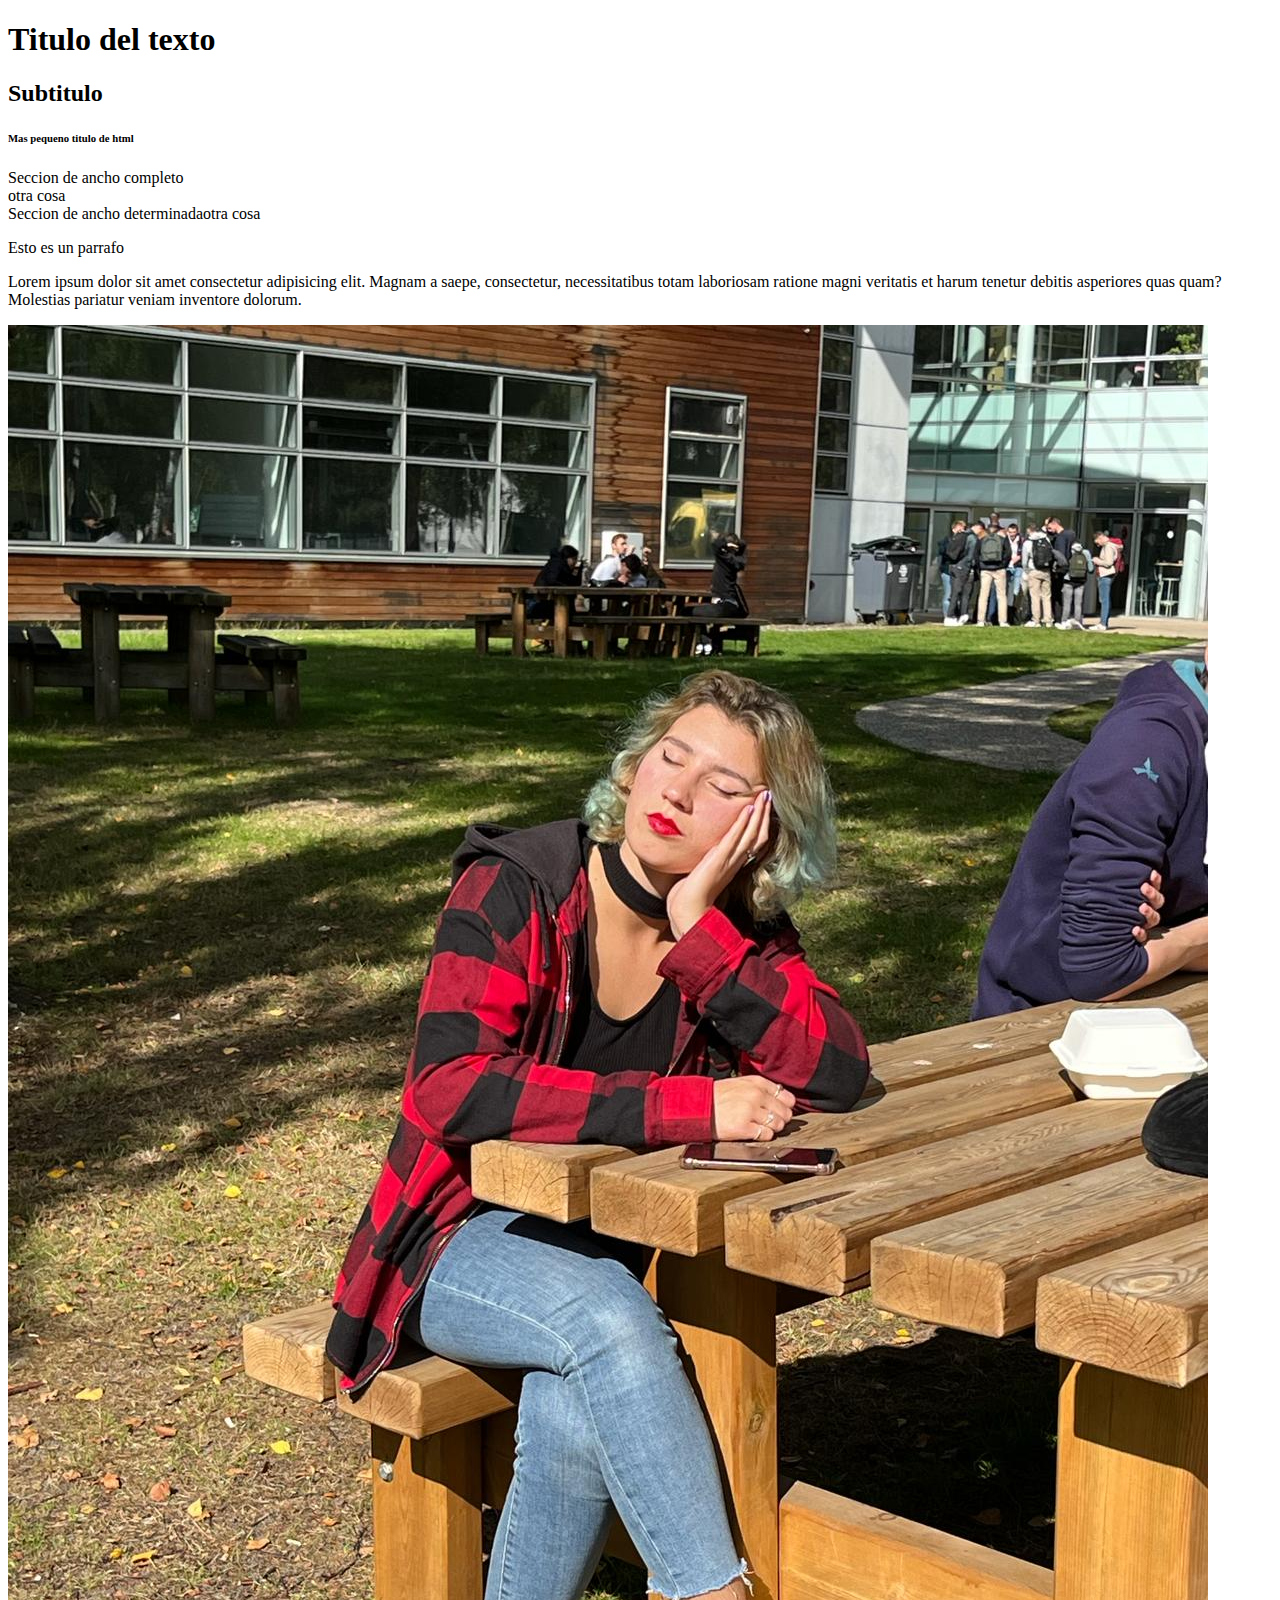
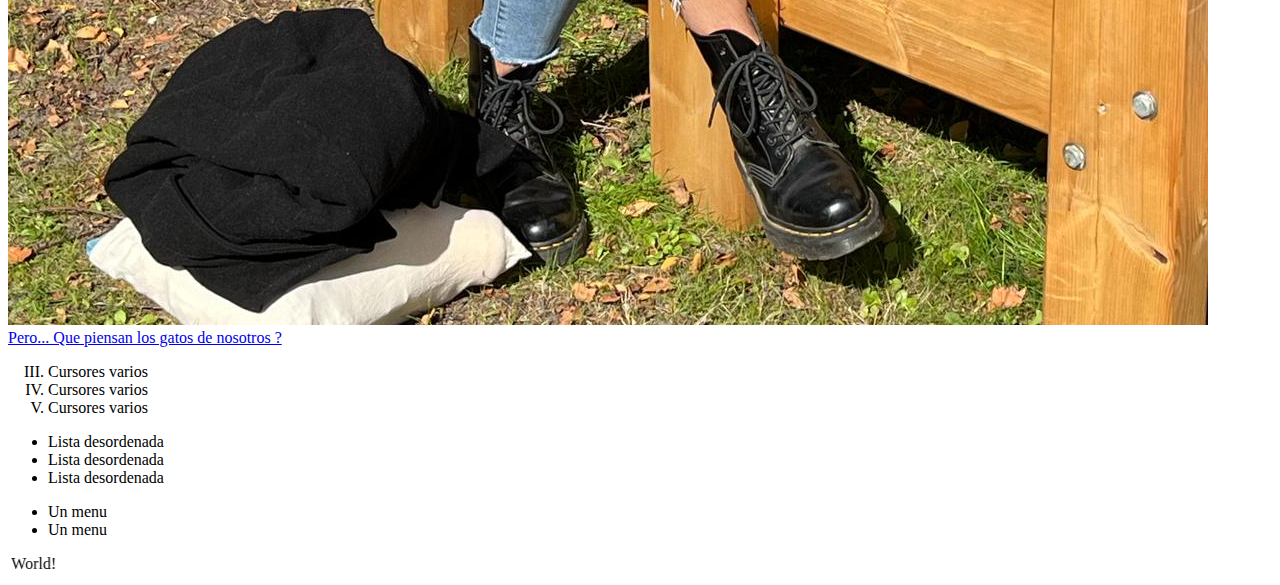
==== index.html @ 221150a9 "Add examples of uses html" ====
<!DOCTYPE html> <!-- Indicador para el navigador que vamos a usar html version 5 -->
<html lang="en"> <!-- Seteo el lenguaje en el que va a estar in web -->
    <head>
        <meta charset="UTF-8">
        <meta name="viewport" content="width=device-width, initial-scale=1.0">
        <title>Document</title>
    </head>
    <body>
         <h1>Titulo del texto</h1>
         <h2>Subtitulo</h2>
         <h6>Mas pequeno titulo de html</h6>
         <div>Seccion de ancho completo</div>otra cosa
         <br>
         <span>Seccion de ancho determinada</span>otra cosa
         <p>Esto es un parrafo</p>
         <!-- place holder -->
         <p>Lorem ipsum dolor sit amet consectetur adipisicing elit. Magnam a saepe, consectetur, necessitatibus totam laboriosam ratione magni veritatis et harum tenetur debitis asperiores quas quam? Molestias pariatur veniam inventore dolorum.</p>
         <img src="./Images/Lu.jpg" alt="Aca va una foto de Lu">
         <br>
         <a href="https://www.nationalgeographic.es/animales/que-piensan-los-gatos-de-nosotros">Pero... Que piensan los gatos de nosotros ?</a>
         <br>
         <ol type="I" start="3">
            <li>Cursores varios</li>
            <li>Cursores varios</li>
            <li>Cursores varios</li>
         </ol>
         <ul>
            <li>Lista desordenada</li>
            <li>Lista desordenada</li>
            <li>Lista desordenada</li>
         </ul>
         <menu>
            <li>Un menu</li>
            <li>Un menu</li>
         </menu>
         <marquee direction="right">Hello World!</marquee>
    </body>
</html>
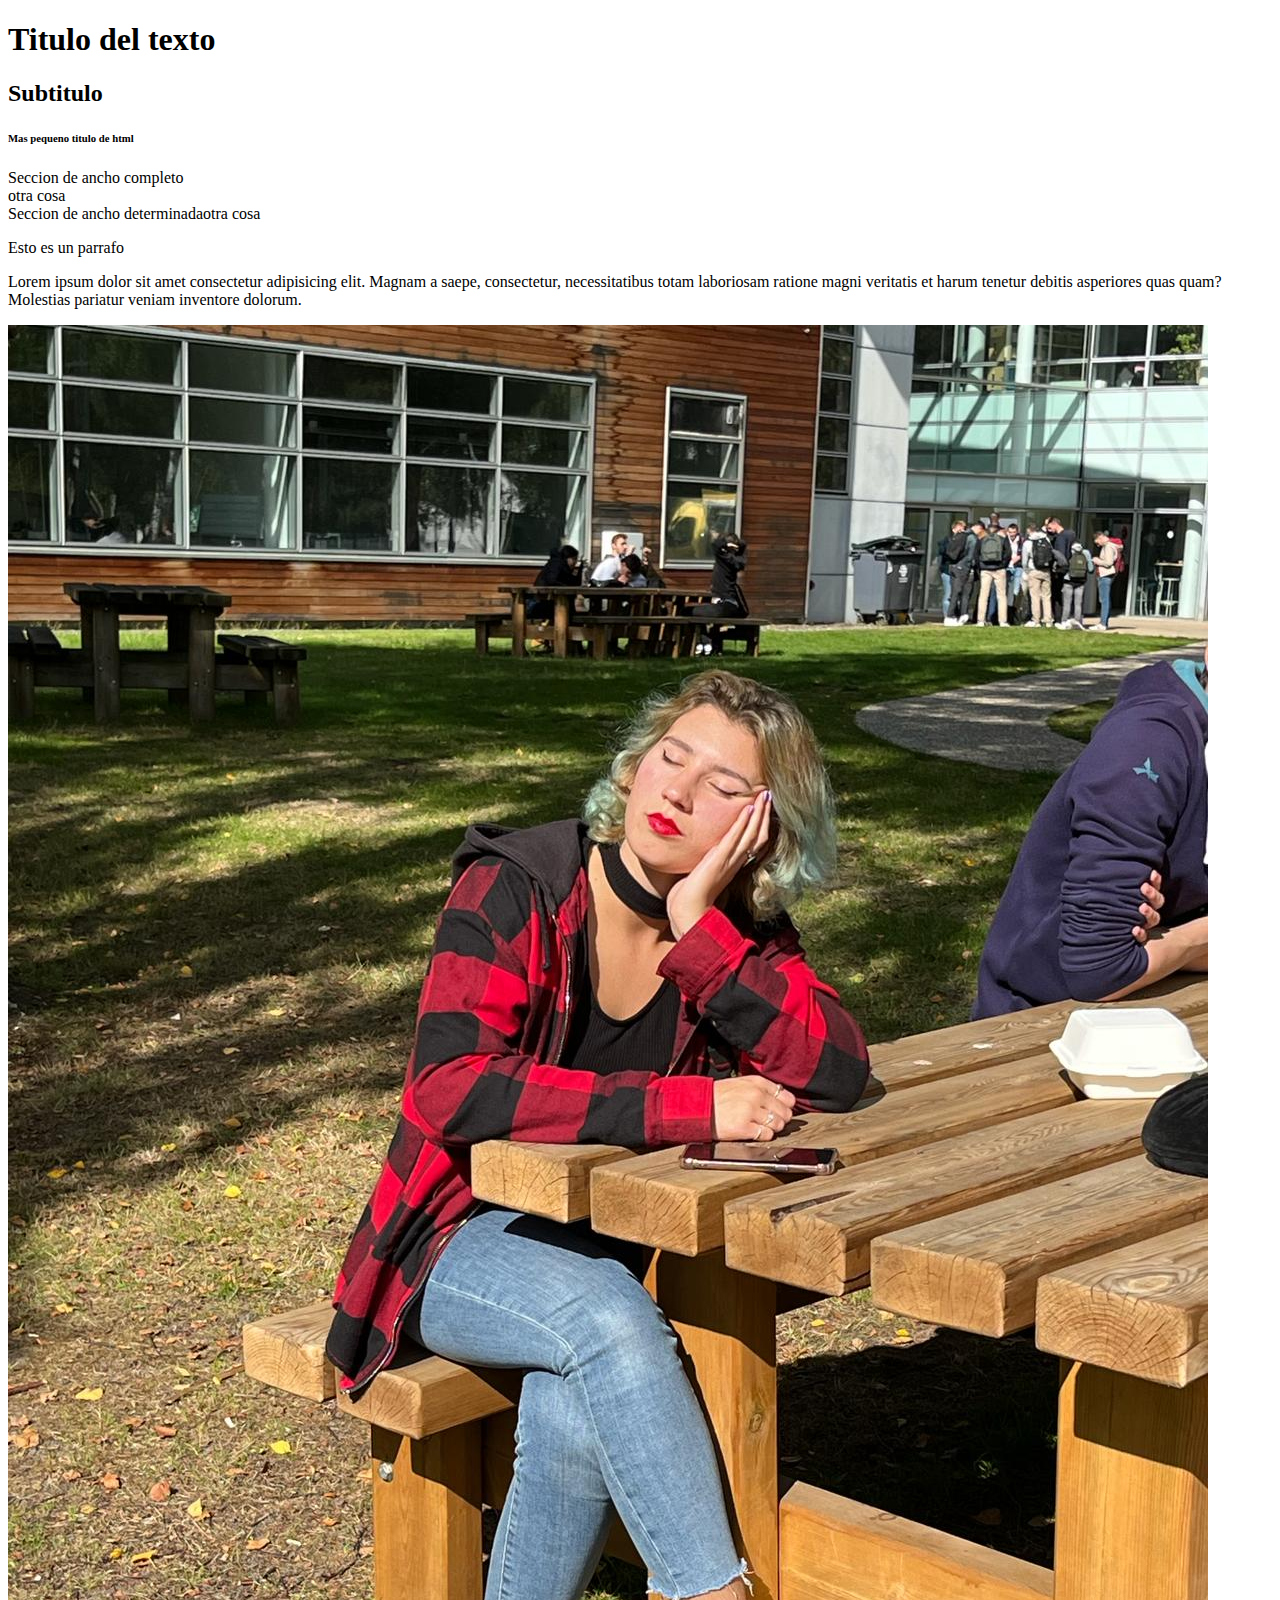
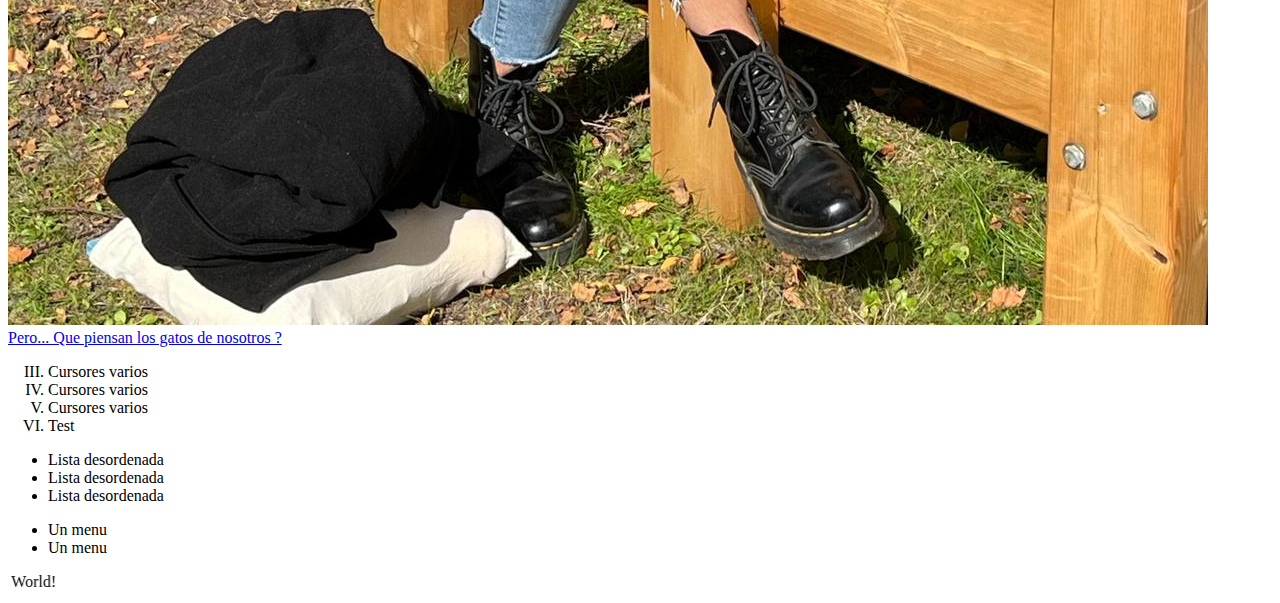
==== commit cf546212: "Test of commit in vscode" ====
--- a/index.html
+++ b/index.html
@@ -23,6 +23,7 @@
             <li>Cursores varios</li>
             <li>Cursores varios</li>
             <li>Cursores varios</li>
+            <li>Test</li>
          </ol>
          <ul>
             <li>Lista desordenada</li>
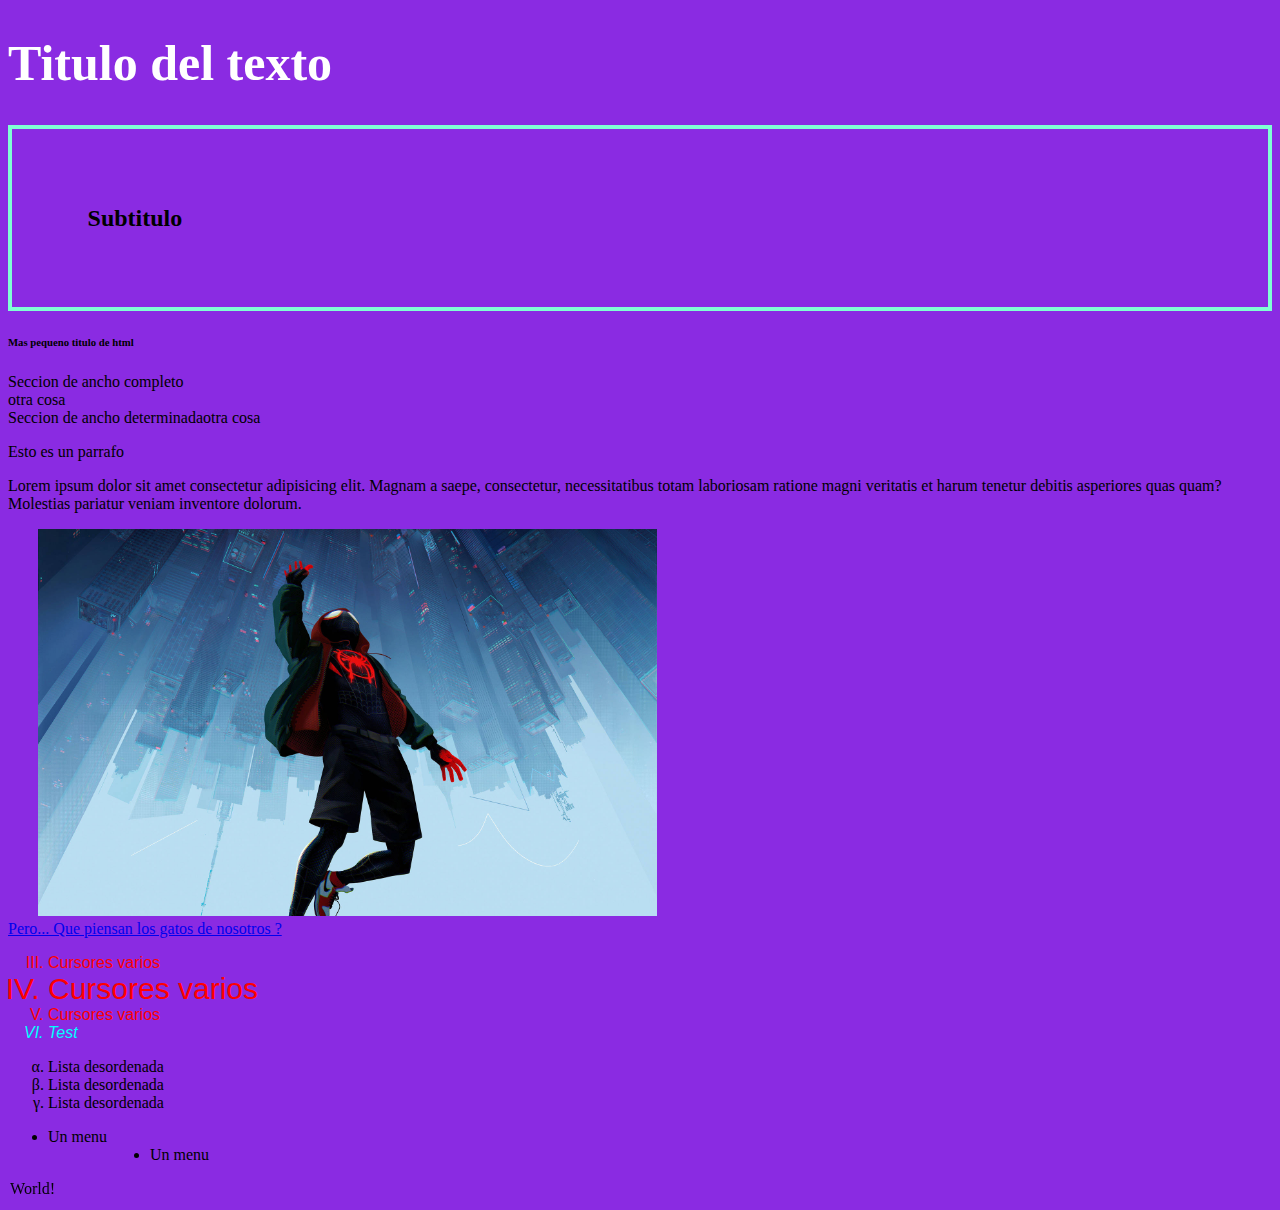
==== commit 87bcb296: ""Css test"" ====
--- a/index.html
+++ b/index.html
@@ -4,6 +4,7 @@
         <meta charset="UTF-8">
         <meta name="viewport" content="width=device-width, initial-scale=1.0">
         <title>Document</title>
+        <link rel="stylesheet" href="style.css">
     </head>
     <body>
          <h1>Titulo del texto</h1>
@@ -15,25 +16,26 @@
          <p>Esto es un parrafo</p>
          <!-- place holder -->
          <p>Lorem ipsum dolor sit amet consectetur adipisicing elit. Magnam a saepe, consectetur, necessitatibus totam laboriosam ratione magni veritatis et harum tenetur debitis asperiores quas quam? Molestias pariatur veniam inventore dolorum.</p>
-         <img src="./Images/Lu.jpg" alt="Aca va una foto de Lu">
+         <img id="spidey" src="./Images/spiderman.jpg" alt="Aca va una foto de Spidey">
          <br>
          <a href="https://www.nationalgeographic.es/animales/que-piensan-los-gatos-de-nosotros">Pero... Que piensan los gatos de nosotros ?</a>
          <br>
          <ol type="I" start="3">
-            <li>Cursores varios</li>
-            <li>Cursores varios</li>
-            <li>Cursores varios</li>
-            <li>Test</li>
+            <li class="liRojo">Cursores varios</li>
+            <li class="liRojo" id=tamanoGrande>Cursores varios</li>
+            <li class="liRojo">Cursores varios</li>
+            <li class="liRojo" id="ultima">Test</li>
          </ol>
          <ul>
-            <li>Lista desordenada</li>
-            <li>Lista desordenada</li>
-            <li>Lista desordenada</li>
+            <li class="greek">Lista desordenada</li>
+            <li class="greek">Lista desordenada</li>
+            <li class="greek">Lista desordenada</li>
          </ul>
          <menu>
             <li>Un menu</li>
-            <li>Un menu</li>
+            <li id="menu">Un menu</li>
          </menu>
+         <br>
          <marquee direction="right">Hello World!</marquee>
     </body>
 </html>--- a/style.css
+++ b/style.css
@@ -0,0 +1,50 @@
+* {
+    /*todo que existe en la pagina */
+}
+
+body {
+    background-color: blueviolet;
+}
+
+h1 {
+    font-size: 50px;
+    color: white;
+}
+
+h2 {
+    padding: 2cm;
+    border: 4px solid aquamarine;
+}
+
+.liRojo {
+    color: #ff0000;
+    font-family:'Lucida Sans', 'Lucida Sans Regular', 'Lucida Grande', 'Lucida Sans Unicode', Geneva, Verdana, sans-serif;
+}
+
+#ultima { /*el id tiene mas peso que la classe, pero en otro case, el ultimo es lo que es aplicado*/
+    color: aqua;
+    font-style: italic;
+}
+
+#tamanoGrande {
+    font-size: 30px; 
+}
+
+.greek {
+    list-style-type: lower-greek;
+}
+
+#spidey {
+    width: 49%;
+    /*width: 49vw;*/
+    position:relative;
+    left: 30px;
+}
+
+#menu {
+    position: absolute;
+    left: 150px;
+}
+
+/* diferencia entre los elementos que son "bloc" et los que son in "line" (ej: section, div, span...) 
+para estar al lado de un otro elementos, los dos deben ser inlines */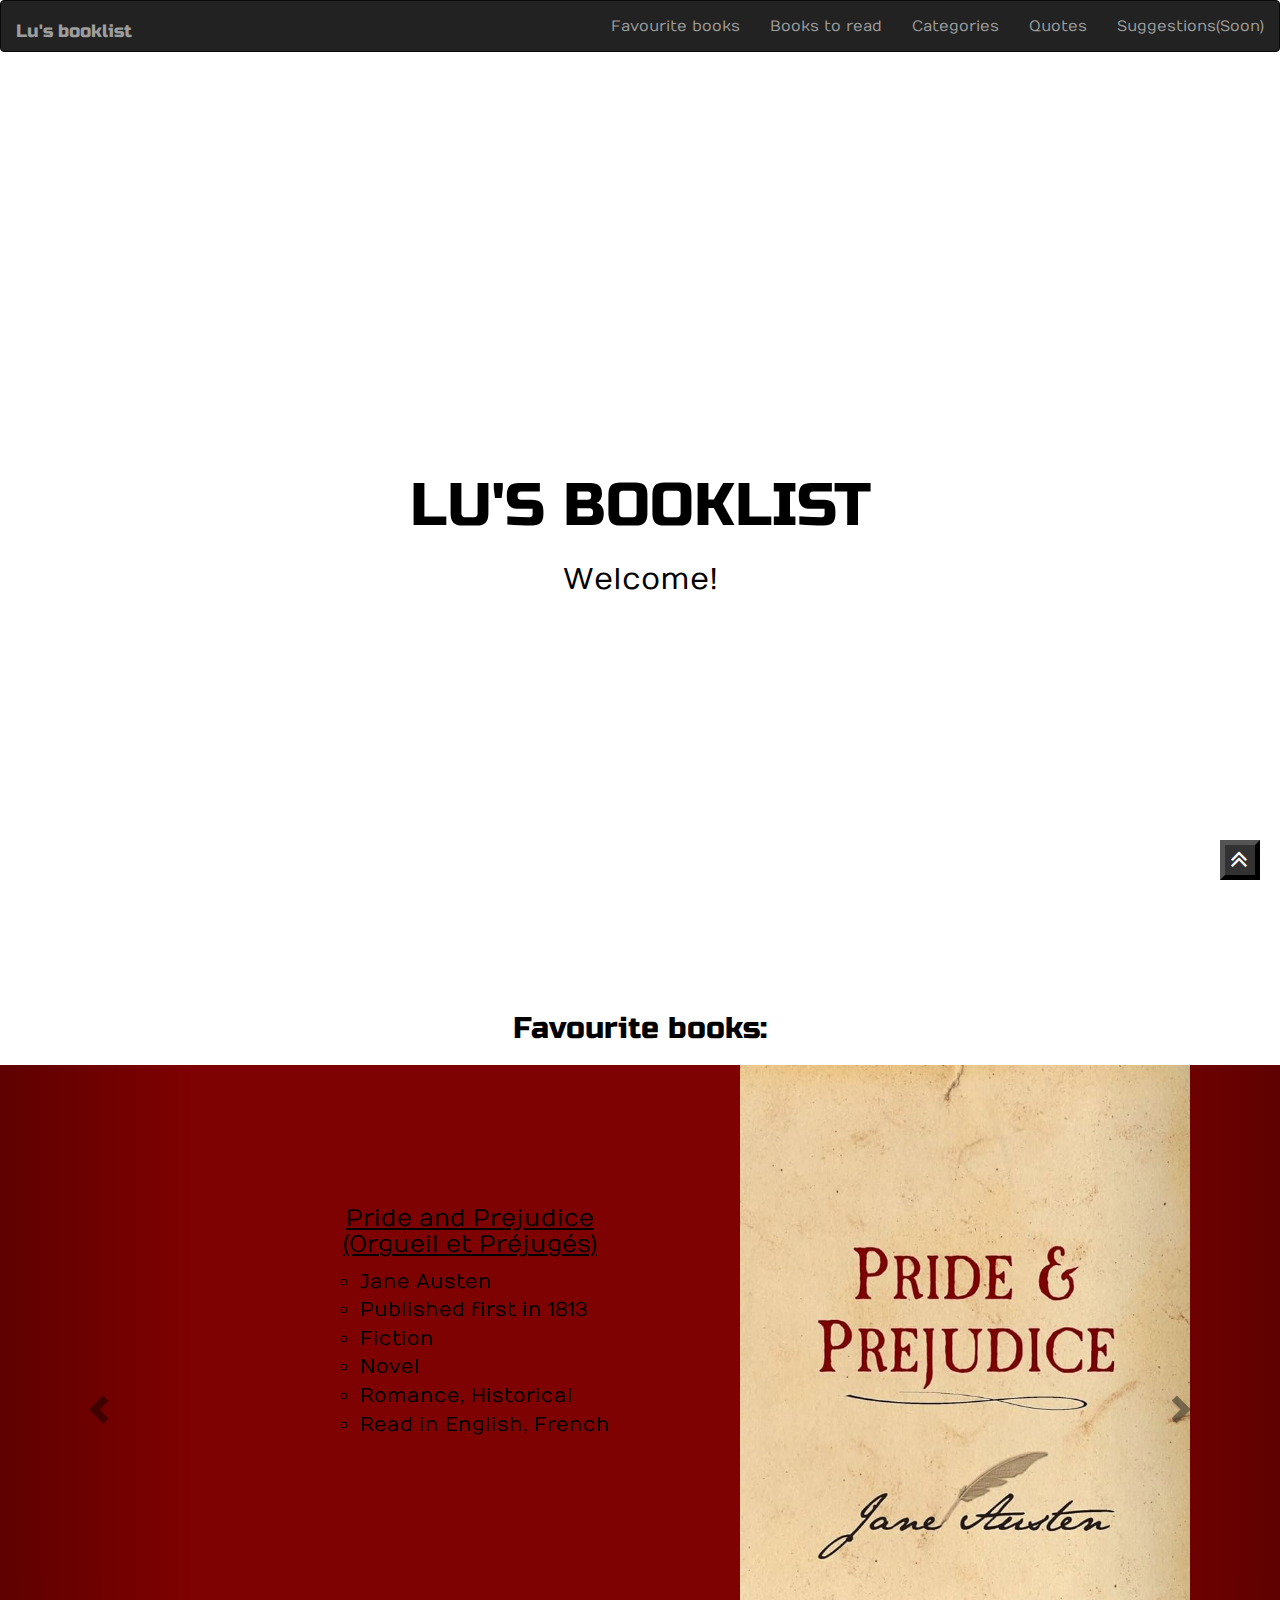
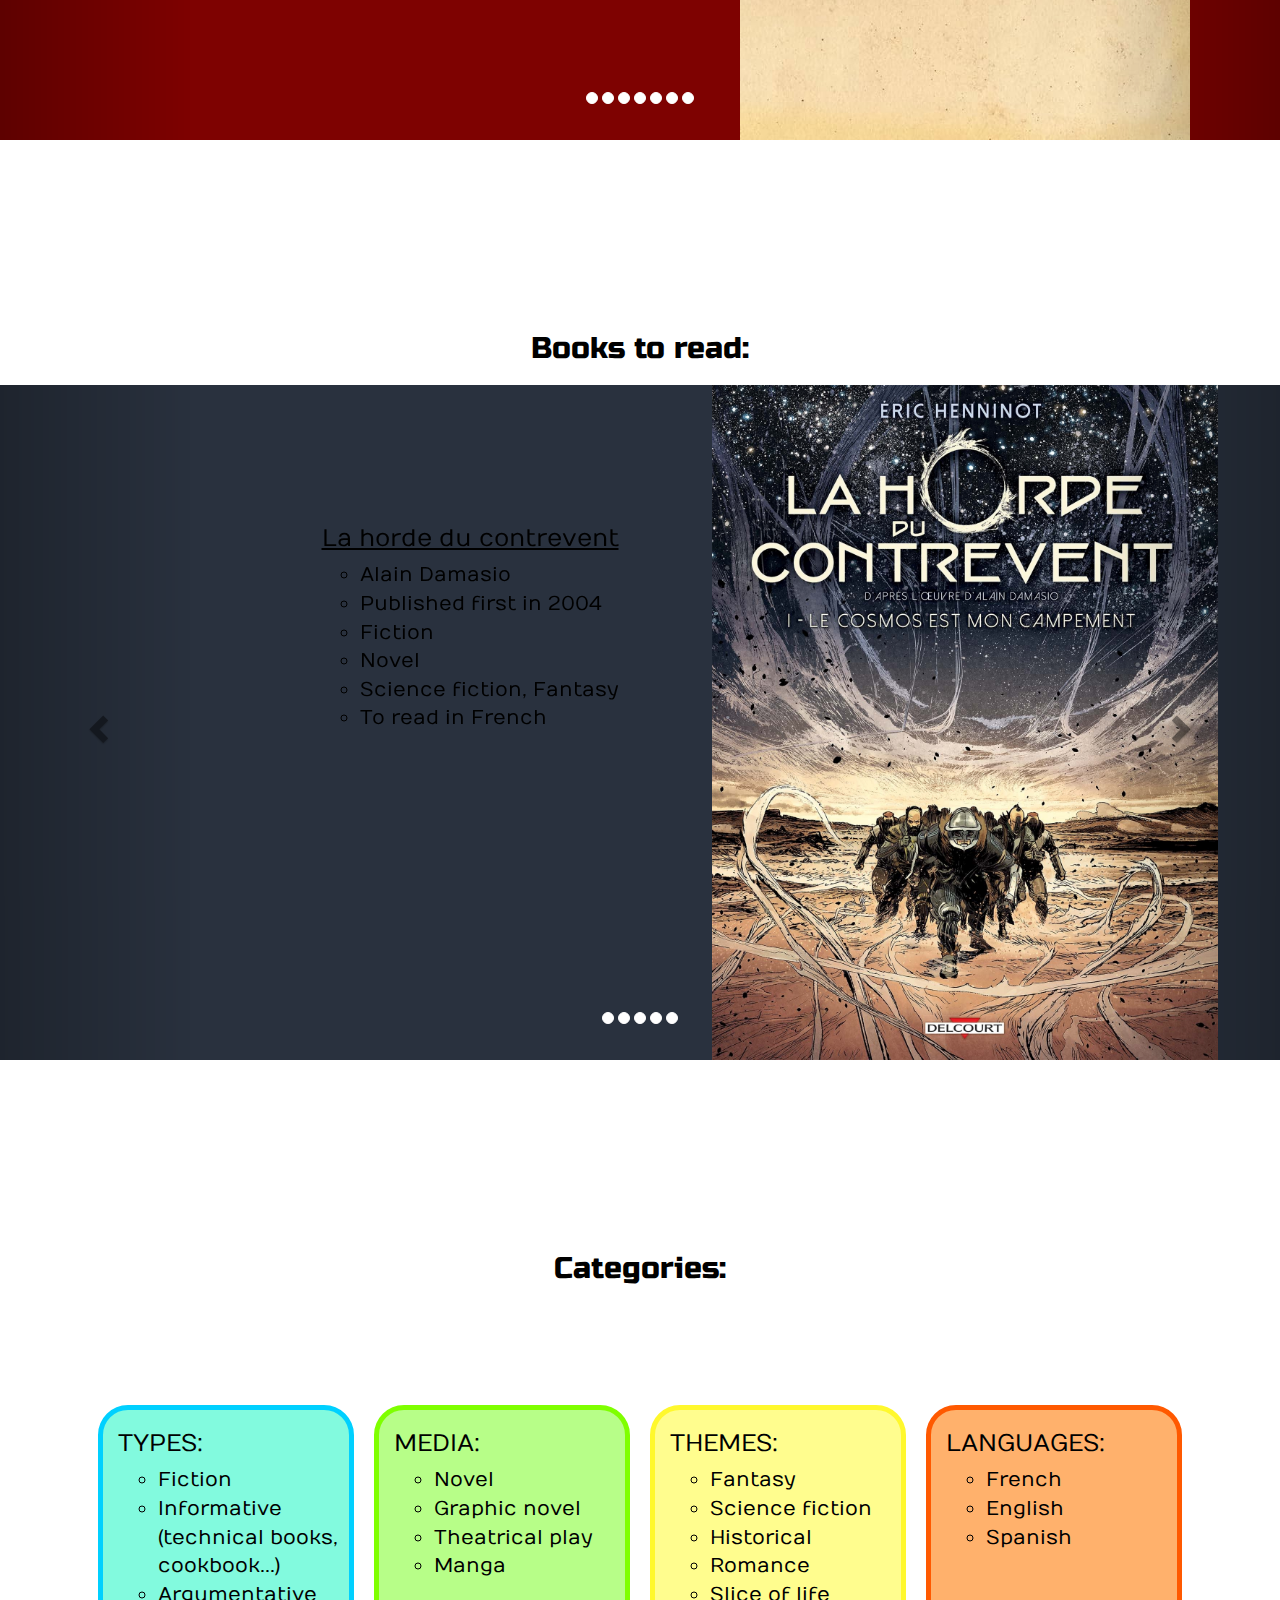
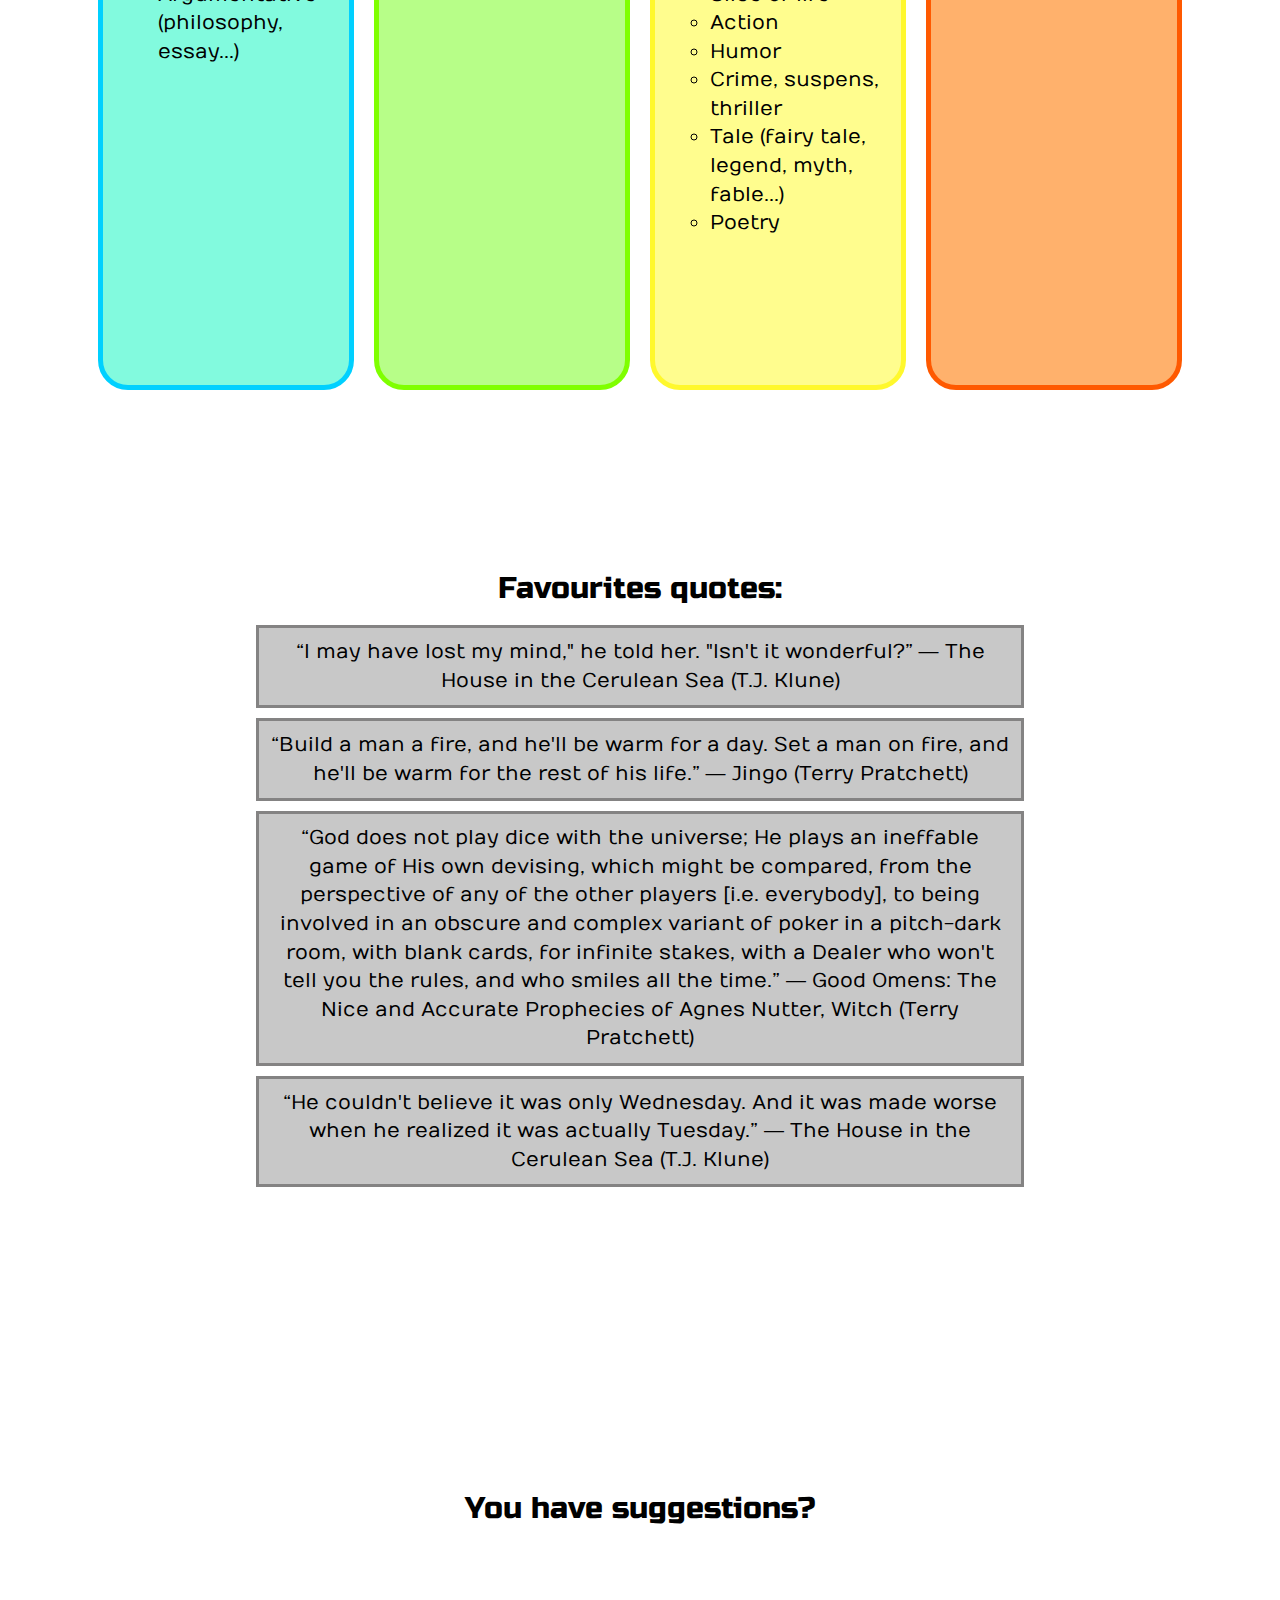
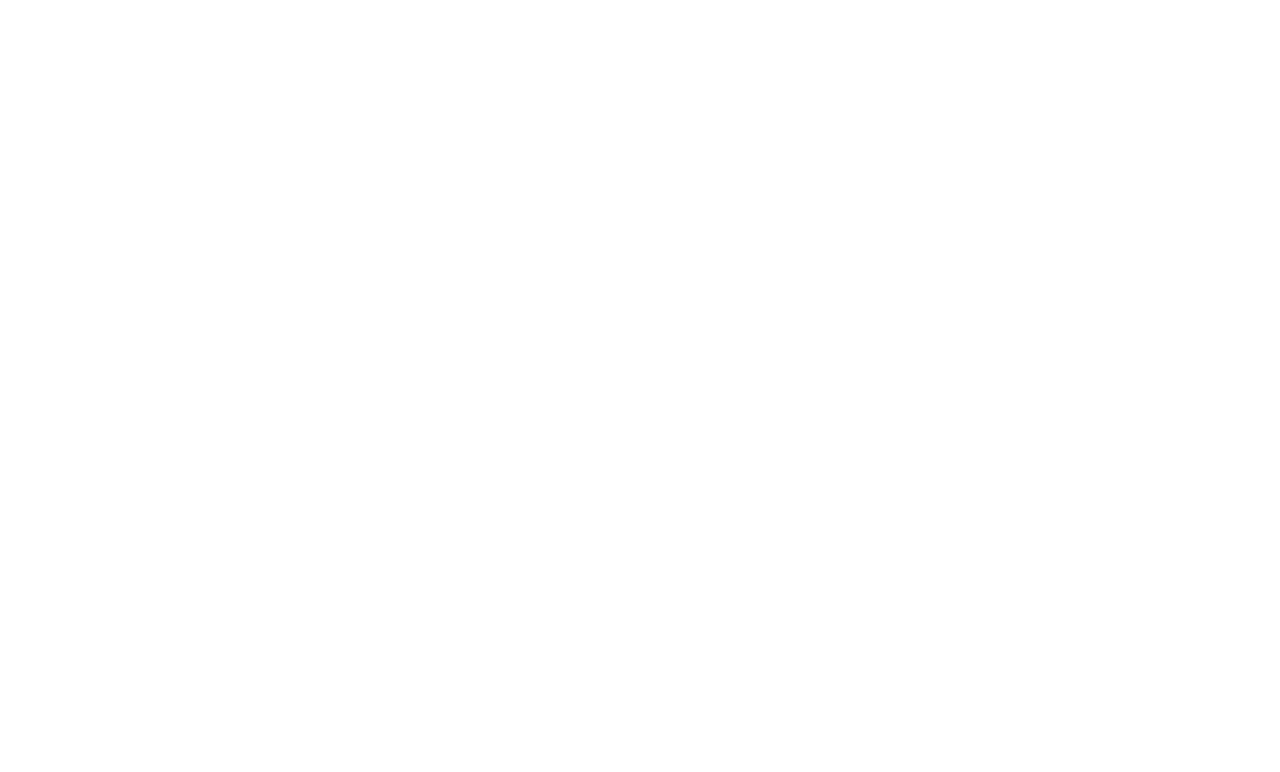
==== commit 8a8c22ba: "mysiteweb" ====
--- a/index.html
+++ b/index.html
@@ -1,24 +1,425 @@
 <!DOCTYPE html> <!-- Indicador para el navigador que vamos a usar html version 5 -->
 <html lang="en"> <!-- Seteo el lenguaje en el que va a estar in web -->
-    <head>
-        <meta charset="UTF-8">
-        <meta name="viewport" content="width=device-width, initial-scale=1.0">
-        <title>Document</title>
-        <link rel="stylesheet" href="style.css">
-    </head>
-    <body>
-         <h1>Titulo del texto</h1>
-         <h2>Subtitulo</h2>
-         <h6>Mas pequeno titulo de html</h6>
+
+<head>
+   <meta charset="UTF-8">
+   <meta name="viewport" content="width=device-width, initial-scale=1.0">
+   <title>Lu's booklist</title>
+   <link rel="stylesheet" href="style.css">
+   <!--Bootstrap-->
+   <link rel="stylesheet" href="https://maxcdn.bootstrapcdn.com/bootstrap/3.4.1/css/bootstrap.min.css">
+   <script src="https://ajax.googleapis.com/ajax/libs/jquery/3.7.1/jquery.min.js"></script>
+   <script src="https://maxcdn.bootstrapcdn.com/bootstrap/3.4.1/js/bootstrap.min.js"></script>
+
+   <link rel="stylesheet" href="https://cdnjs.cloudflare.com/ajax/libs/font-awesome/4.7.0/css/font-awesome.min.css">
+
+   <!--FONTS-->
+   <link rel="preconnect" href="https://fonts.googleapis.com">
+   <link rel="preconnect" href="https://fonts.gstatic.com" crossorigin>
+   <link
+      href="https://fonts.googleapis.com/css2?family=Russo+One&family=Numans&family=Roboto:ital,wght@0,100;0,300;0,400;0,500;0,700;0,900;1,100;1,300;1,400;1,500;1,700;1,900&display=swap"
+      rel="stylesheet">
+
+</head>
+
+<body>
+
+   <nav class="navbar navbar-inverse" id="topwebsite">
+      <div class="container-fluid">
+         <div class="navbar-header">
+            <a id="toptitle" class="navbar-brand" href="#topwebsite">Lu's booklist</a>
+         </div>
+         <ul class="nav navbar-nav navbar-right">
+            <li class="navli"><a href="#fav">Favourite books</a></li>
+            <li class="navli"><a href="#toread">Books to read</a></li>
+            <li class="navli"><a href="#categories">Categories</a></li>
+            <li class="navli"><a href="#quotes">Quotes</a></li>
+            <li class="navli"><a href="#suggestions">Suggestions(Soon)</a></li>
+         </ul>
+      </div>
+   </nav>
+
+   <div id="pres" class="divprincipales">
+      <h1 id="bigtitle">LU'S BOOKLIST</h1>
+      <p id="desc">Welcome!</p>
+   </div>
+
+   <div id="container1" class="divprincipales">
+      <h2 id="fav">Favourite books:</h2>
+      <div id="slider1" class="carousel slide" data-ride="carousel">
+         <!--INDICATORS-->
+         <ol class="carousel-indicators">
+            <li data-target="#slider1" data-slide-to="0" class="active"></li>
+            <li data-target="#slider1" data-slide-to="1" class="active"></li>
+            <li data-target="#slider1" data-slide-to="2" class="active"></li>
+            <li data-target="#slider1" data-slide-to="3" class="active"></li>
+            <li data-target="#slider1" data-slide-to="4" class="active"></li>
+            <li data-target="#slider1" data-slide-to="5" class="active"></li>
+            <li data-target="#slider1" data-slide-to="6" class="active"></li>
+         </ol>
+         <div class="carousel-inner">
+            <div class="item active">
+               <div class="row">
+                  <div class="col-sm-4">
+                     <div>
+                        <h3 class="titles">Pride and Prejudice <br> (Orgueil et Préjugés)</h3>
+                        <ul>
+                           <li>Jane Austen</li>
+                           <li>Published first in 1813</li>
+                           <li>Fiction</li>
+                           <li>Novel</li>
+                           <li>Romance, Historical</li>
+                           <li>Read in English, French</li>
+                        </ul>
+                     </div>
+                  </div>
+                  <div class="col-sm-8">
+                     <img class="cover" src="Images/pride.jpg">
+                  </div>
+               </div>
+            </div>
+            <div class="item">
+               <div class="row">
+                  <div class="col-sm-4">
+                     <div>
+                        <h3 class="titles">Lou!</h3>
+                        <ul>
+                           <li>Julien Neel</li>
+                           <li>Published first in 2004</li>
+                           <li>Fiction</li>
+                           <li>Graphic novel</li>
+                           <li>Slice of life, Humor</li>
+                           <li>Read in French</li>
+                        </ul>
+                     </div>
+                  </div>
+                  <div class="col-sm-8">
+                     <img class="cover" src="Images/lou.jpg">
+                  </div>
+               </div>
+            </div>
+            <div class="item">
+               <div class="row">
+                  <div class="col-sm-4">
+                     <div>
+                        <h3 class="titles">Du thé pour les fantômes</h3>
+                        <ul>
+                           <li>Chris Vuklisevic</li>
+                           <li>Published first in 2023</li>
+                           <li>Fiction</li>
+                           <li>Novel</li>
+                           <li>Fantasy</li>
+                           <li>Read in French</li>
+                        </ul>
+                     </div>
+                  </div>
+                  <div class="col-sm-8">
+                     <img class="cover" src="Images/the.jpg">
+                  </div>
+               </div>
+            </div>
+            <div class="item">
+               <div class="row">
+                  <div class="col-sm-4">
+                     <div>
+                        <h3 class="titles">Malgré tout</h3>
+                        <ul>
+                           <li>Jordi Lafebre</li>
+                           <li>Published first in 2020</li>
+                           <li>Fiction</li>
+                           <li>Graphic novel</li>
+                           <li>Slice of life, Poetry</li>
+                           <li>Read in French</li>
+                        </ul>
+                     </div>
+                  </div>
+                  <div class="col-sm-8">
+                     <img class="cover" src="Images/malgre.jpg">
+                  </div>
+               </div>
+            </div>
+            <div class="item">
+               <div class="row">
+                  <div class="col-sm-4">
+                     <div>
+                        <h3 class="titles">The house in the cerulean sea</h3>
+                        <ul>
+                           <li>TJ Klune</li>
+                           <li>Published first in 2020</li>
+                           <li>Fiction</li>
+                           <li>Novel</li>
+                           <li>Fantasy</li>
+                           <li>Read in English</li>
+                        </ul>
+                     </div>
+                  </div>
+                  <div class="col-sm-8">
+                     <img class="cover" src="Images/cerulean.jpg">
+                  </div>
+               </div>
+            </div>
+            <div class="item">
+               <div class="row">
+                  <div class="col-sm-4">
+                     <div>
+                        <h3 class="titles">And then there were none <br> (Ten Little Niggers)</h3>
+                        <ul>
+                           <li>Agatha Christie</li>
+                           <li>Published first in 1943</li>
+                           <li>Fiction</li>
+                           <li>Theatrical play</li>
+                           <li>Crime</li>
+                           <li>Read in English</li>
+                        </ul>
+                     </div>
+                  </div>
+                  <div class="col-sm-8">
+                     <img class="cover" src="Images/none.jpg">
+                  </div>
+               </div>
+            </div>
+            <div class="item">
+               <div class="row">
+                  <div class="col-sm-4">
+                     <div>
+                        <h3 class="titles">Akatsuki no Yona <br> (Yona, princesse de l'aube)</h3>
+                        <ul>
+                           <li>Mizuho Kusanagi</li>
+                           <li>Published first in 2009</li>
+                           <li>Fiction</li>
+                           <li>Manga</li>
+                           <li>Fantasy, Historical, Romance</li>
+                           <li>Read in French</li>
+                        </ul>
+                     </div>
+                  </div>
+                  <div class="col-sm-8">
+                     <img class="cover" src="Images/yona.jpg">
+                  </div>
+               </div>
+            </div>
+         </div> <!--CAROUSEL INNER ENDS HERE-->
+
+         <!--Controllers right and left-->
+         <a class="left carousel-control" href="#slider1" data-slide="prev">
+            <span class="glyphicon glyphicon-chevron-left"></span>
+            <span class="sr-only">Previous</span>
+         </a>
+         <a class="right carousel-control" href="#slider1" data-slide="next">
+            <span class="glyphicon glyphicon-chevron-right"></span>
+            <span class="sr-only">Next</span>
+         </a>
+
+      </div> <!--CAROUSEL ENDS HERE-->
+   </div> <!--CONTAINER1 ENDS HERE-->
+
+   <div id="container2" class="divprincipales">
+      <h2 id="toread">Books to read:</h2>
+      <div id="slider2" class="carousel slide" data-ride="carousel">
+         <!--INDICATORS-->
+         <ol class="carousel-indicators">
+            <li data-target="#slider2" data-slide-to="0" class="active"></li>
+            <li data-target="#slider2" data-slide-to="1" class="active"></li>
+            <li data-target="#slider2" data-slide-to="2" class="active"></li>
+            <li data-target="#slider2" data-slide-to="3" class="active"></li>
+            <li data-target="#slider2" data-slide-to="4" class="active"></li>
+         </ol>
+         <div class="carousel-inner">
+            <div class="item active">
+               <div class="row">
+                  <div class="col-sm-4">
+                     <div>
+                        <h3 class="titles">La horde du contrevent</h3>
+                        <ul>
+                           <li>Alain Damasio</li>
+                           <li>Published first in 2004</li>
+                           <li>Fiction</li>
+                           <li>Novel</li>
+                           <li>Science fiction, Fantasy</li>
+                           <li>To read in French</li>
+                        </ul>
+                     </div>
+                  </div>
+                  <div class="col-sm-8">
+                     <img class="cover" src="Images/horde.jpeg">
+                  </div>
+               </div>
+            </div>
+            <div class="item">
+               <div class="row">
+                  <div class="col-sm-4">
+                     <div>
+                        <h3 class="titles">Dune</h3>
+                        <ul>
+                           <li>Frank Herbert</li>
+                           <li>Published first in 1965</li>
+                           <li>Fiction</li>
+                           <li>Novel</li>
+                           <li>Science fiction</li>
+                           <li>To read in English</li>
+                        </ul>
+                     </div>
+                  </div>
+                  <div class="col-sm-8">
+                     <img class="cover" src="Images/dune.jpg">
+                  </div>
+               </div>
+            </div>
+            <div class="item">
+               <div class="row">
+                  <div class="col-sm-4">
+                     <div>
+                        <h3 class="titles">The priory of the orange tree</h3>
+                        <ul>
+                           <li>Samantha Shannon</li>
+                           <li>Published first in 2019</li>
+                           <li>Fiction</li>
+                           <li>Novel</li>
+                           <li>Fantasy</li>
+                           <li>To read in English</li>
+                        </ul>
+                     </div>
+                  </div>
+                  <div class="col-sm-8">
+                     <img class="cover" src="Images/orange.jpg">
+                  </div>
+               </div>
+            </div>
+            <div class="item">
+               <div class="row">
+                  <div class="col-sm-4">
+                     <div>
+                        <h3 class="titles">El alquimista <br> (O Alquimista)</h3>
+                        <ul>
+                           <li>Paulo Coelho</li>
+                           <li>Published first in 1988</li>
+                           <li>Fiction</li>
+                           <li>Novel</li>
+                           <li>Fantasy, Tale, Poetry</li>
+                           <li>To read in Spanish</li>
+                        </ul>
+                     </div>
+                  </div>
+                  <div class="col-sm-8">
+                     <img class="cover" src="Images/alqui.jpg">
+                  </div>
+               </div>
+            </div>
+            <div class="item">
+               <div class="row">
+                  <div class="col-sm-4">
+                     <div>
+                        <h3 class="titles">El principito <br> (Le Petit Prince)</h3>
+                        <ul>
+                           <li>Antoine de Saint-Exupéry</li>
+                           <li>Published first in 1943</li>
+                           <li>Fiction</li>
+                           <li>Novel</li>
+                           <li>Poetry, Tale</li>
+                           <li>To read in Spanish</li>
+                        </ul>
+                     </div>
+                  </div>
+                  <div class="col-sm-8">
+                     <img class="cover" src="Images/princi.jpg">
+                  </div>
+               </div>
+            </div>
+         </div> <!--CAROUSEL INNER ENDS HERE-->
+
+         <!--Controllers right and left-->
+         <a class="left carousel-control" href="#slider2" data-slide="prev">
+            <span class="glyphicon glyphicon-chevron-left"></span>
+            <span class="sr-only">Previous</span>
+         </a>
+         <a class="right carousel-control" href="#slider2" data-slide="next">
+            <span class="glyphicon glyphicon-chevron-right"></span>
+            <span class="sr-only">Next</span>
+         </a>
+
+      </div> <!--CAROUSEL ENDS HERE-->
+   </div> <!--CONTAINER2 ENDS HERE-->
+
+   <div class="divprincipales" id="categories">
+      <h2 id="cattitle">Categories:</h2>
+      <div id="containerflexboxcat">
+         <div class="cat" id="cat1">
+            <h3>TYPES:</h3>
+            <ul>
+               <li>Fiction</li>
+               <li>Informative (technical books, cookbook...)</li>
+               <li>Argumentative (philosophy, essay...)</li>
+            </ul>
+         </div>
+         <div class="cat" id="cat2">
+            <h3>MEDIA:</h3>
+            <ul>
+               <li>Novel</li>
+               <li>Graphic novel</li>
+               <li>Theatrical play</li>
+               <li>Manga</li>
+            </ul>
+         </div>
+         <div class="cat" id="cat3">
+            <h3>THEMES:</h3>
+            <ul>
+               <li>Fantasy</li>
+               <li>Science fiction</li>
+               <li>Historical</li>
+               <li>Romance</li>
+               <li>Slice of life</li>
+               <li>Action</li>
+               <li>Humor</li>
+               <li>Crime, suspens, thriller</li>
+               <li>Tale (fairy tale, legend, myth, fable...)</li>
+               <li>Poetry</li>
+            </ul>
+         </div>
+         <div class="cat" id="cat4">
+            <h3>LANGUAGES:</h3>
+            <ul>
+               <li>French</li>
+               <li>English</li>
+               <li>Spanish</li>
+            </ul>
+         </div>
+      </div>
+   </div>
+
+   <div id="quotes" class="divprincipales">
+      <h2 id="quotitle">Favourites quotes:</h2>
+      <div id="containerflexboxquotes">
+         <div id="quo1" class="quo">“I may have lost my mind," he told her. "Isn't it wonderful?” ― The House in the Cerulean Sea (T.J. Klune)</div>
+         <div id="quo2" class="quo">“Build a man a fire, and he'll be warm for a day. Set a man on fire, and he'll be warm for the rest of his life.”
+            ― Jingo (Terry Pratchett)</div>
+         <div id="quo3" class="quo">“God does not play dice with the universe; He plays an ineffable game of His own devising, which might be compared, from the perspective of any of the other players [i.e. everybody], to being involved in an obscure and complex variant of poker in a pitch-dark room, with blank cards, for infinite stakes, with a Dealer who won't tell you the rules, and who smiles all the time.”
+            ― Good Omens: The Nice and Accurate Prophecies of Agnes Nutter, Witch (Terry Pratchett)</div>
+         <div id="quo4" class="quo">“He couldn't believe it was only Wednesday. And it was made worse when he realized it was actually Tuesday.” ― The House in the Cerulean Sea (T.J. Klune)</div>
+      </div>
+   </div>
+
+   <p>
+      <a id="back-to-top" href="#topwebsite">
+         <i id="arrow" class="fa fa-angle-double-up fa-2x"></i>
+      </a>
+   </p>
+
+   <div id="suggestions" class="divprincipales">
+      <h2 id="sugtitle">You have suggestions?</h2>
+   </div>
+
+
+
+
+   <!--
+         <p>EXAMPLES OF THE COURSE TO HELP:</p>
+         <a href="https://www.nationalgeographic.es/animales/que-piensan-los-gatos-de-nosotros">Pero... Que piensan los gatos de nosotros ?</a>
          <div>Seccion de ancho completo</div>otra cosa
          <br>
          <span>Seccion de ancho determinada</span>otra cosa
-         <p>Esto es un parrafo</p>
-         <!-- place holder -->
-         <p>Lorem ipsum dolor sit amet consectetur adipisicing elit. Magnam a saepe, consectetur, necessitatibus totam laboriosam ratione magni veritatis et harum tenetur debitis asperiores quas quam? Molestias pariatur veniam inventore dolorum.</p>
          <img id="spidey" src="./Images/spiderman.jpg" alt="Aca va una foto de Spidey">
          <br>
-         <a href="https://www.nationalgeographic.es/animales/que-piensan-los-gatos-de-nosotros">Pero... Que piensan los gatos de nosotros ?</a>
+         
          <br>
          <ol type="I" start="3">
             <li class="liRojo">Cursores varios</li>
@@ -37,5 +438,8 @@
          </menu>
          <br>
          <marquee direction="right">Hello World!</marquee>
-    </body>
+
+         <div id="anim">Animacion!</div> -->
+</body>
+
 </html>--- a/style.css
+++ b/style.css
@@ -1,17 +1,213 @@
 * {
-    /*todo que existe en la pagina */
-}
-
-body {
-    background-color: blueviolet;
-}
-
-h1 {
+    font-family: "Numans", sans-serif;
+    font-weight: 400;
+    font-style: normal;
+    color: black;
+}
+
+li {
+    text-align: left;
+    list-style-type: circle;
+    font-size: 20px;
+}
+
+.navli {
+    font-size: 15px;
+}
+
+#toptitle, #bigtitle, #fav, #toread, #cattitle, #quotitle, #sugtitle {
+    font-family: "Russo One", sans-serif;
+    font-weight: 400;
+    font-style: normal;
+    padding-bottom: 10px;
+    padding-top: 20px;
+    text-align: center;
+}
+
+#bigtitle {
+    font-size: 60px;
+}
+
+#desc {
+    font-size: 30px;
+}
+
+.divprincipales {
+    height: 100vh;
+    width: 100vw;
+}
+
+#pres {
+    display: flex;
+    justify-content: center;
+    align-items: center;
+    flex-direction: column;
+}
+
+#categories {
+    text-align: center;
+}
+
+#containerflexboxcat {
+    display: flex;
+    align-items: center;
+    justify-content: center;
+    gap: 20px;
+    padding-top: 100px;
+}
+
+#containerflexboxquotes {
+    display: flex;
+    flex-direction: column;
+    align-items: center;
+    justify-content: center;
+    gap: 10px;
+}
+
+.cat {
+    text-align: left;
+    height: 65vh;
+    width: 20vw;
+    border-radius: 30px;
+    padding-left: 15px;
+}
+
+#cat1 {
+    border: 5px solid rgb(0, 208, 255);
+    background-color: #82fade;
+}
+
+#cat2 {
+    border: 5px solid chartreuse;
+    background-color: #b7fe88;
+}
+
+#cat3 {
+    border: 5px solid rgb(255, 248, 45);
+    background-color: #fffd8e;
+}
+
+#cat4 {
+    border: 5px solid rgb(255, 89, 0);
+    background-color: #ffb16c;
+}
+
+#quotes, #container1, #container2 {
+    text-align: center;
+}
+
+.item {
+    padding-left: 25%;
+}
+
+.titles {
+    padding-top: 120px;
+    text-decoration-line: underline;
+}
+
+#container1 .carousel-inner .item:nth-child(1){
+    background-color: #7e0201;
+}
+#container1 .carousel-inner .item:nth-child(2){
+    background-color: #e099a9;
+}
+#container1 .carousel-inner .item:nth-child(3){
+    background-color: #54808d;
+}
+#container1 .carousel-inner .item:nth-child(4){
+    background-color: #6c3356;
+}
+#container1 .carousel-inner .item:nth-child(5){
+    background-color: #fbd8a0;
+}
+#container1 .carousel-inner .item:nth-child(6){
+    background-color: #c2b276;
+}
+#container1 .carousel-inner .item:nth-child(7){
+    background-color: #e69536;
+}
+
+#container2 .carousel-inner .item:nth-child(1){
+    background-color: #29313e;
+}
+#container2 .carousel-inner .item:nth-child(2){
+    background-color: #88d8fb;
+}
+#container2 .carousel-inner .item:nth-child(3){
+    background-color: #f6aa32;
+}
+#container2 .carousel-inner .item:nth-child(4){
+    background-color: #403814;
+}
+#container2 .carousel-inner .item:nth-child(5){
+    background-color: #b95949;
+}
+
+.cover {
+    height: 75vh;
+}
+
+#back-to-top {
+    position: fixed;
+    right: 20px;
+    bottom: 20px;
+    height: 40px;
+    width: 40px;
+    padding-left: 5px;
+    border: 5px outset rgb(0, 0, 0);
+    background-color: #323232;
+}
+
+#arrow {
+    color: white;
+}
+
+.quo {
+    border: 3px solid rgb(132, 131, 131);
+    background-color: #c8c8c8;
+    font-size: 20px;
+    width: 60%;
+    padding: 10px;
+}
+
+@keyframes quoteactive {
+    0%   {background-color: rgb(227, 162, 255); border: 3px solid #6c3356;}
+    50%  {background-color: #c8c8c8; border: 3px solid rgb(132, 131, 131);}
+}
+
+#quo1 {
+    animation-name: quoteactive;
+    animation-duration: 8s;
+    animation-iteration-count: infinite
+}
+
+#quo2 {
+    animation-name: quoteactive;
+    animation-duration: 8s;
+    animation-delay: 2s;
+    animation-iteration-count: infinite
+}
+
+#quo3 {
+    animation-name: quoteactive;
+    animation-duration: 8s;
+    animation-delay: 4s;
+    animation-iteration-count: infinite
+}
+
+#quo4 {
+    animation-name: quoteactive;
+    animation-duration: 8s;
+    animation-delay: 6s;
+    animation-iteration-count: infinite
+}
+
+
+/*EXEMPLES DU COUR
+
+h6 {
     font-size: 50px;
     color: white;
-}
-
-h2 {
     padding: 2cm;
     border: 4px solid aquamarine;
 }
@@ -21,7 +217,7 @@
     font-family:'Lucida Sans', 'Lucida Sans Regular', 'Lucida Grande', 'Lucida Sans Unicode', Geneva, Verdana, sans-serif;
 }
 
-#ultima { /*el id tiene mas peso que la classe, pero en otro case, el ultimo es lo que es aplicado*/
+#ultima { /*el id tiene mas peso que la classe, pero en otro case, el ultimo es lo que es aplicado
     color: aqua;
     font-style: italic;
 }
@@ -36,7 +232,7 @@
 
 #spidey {
     width: 49%;
-    /*width: 49vw;*/
+    /*width: 49vw;
     position:relative;
     left: 30px;
 }
@@ -47,4 +243,27 @@
 }
 
 /* diferencia entre los elementos que son "bloc" et los que son in "line" (ej: section, div, span...) 
-para estar al lado de un otro elementos, los dos deben ser inlines */+para estar al lado de un otro elementos, los dos deben ser inlines */
+
+
+/* CLASSE 5 */
+/* The animation code 
+@keyframes example {
+    0%   {background-color: red;}
+    25%  {background-color: yellow;}
+    50%  {background-color: blue;}
+    100% {background-color: green;}
+  }
+  
+  /* The element to apply the animation to 
+  #anim {
+    width: 100px;
+    height: 100px;
+    background-color: red;
+    animation-name: example;
+    animation-duration: 4s;
+    animation-delay: 2s; /*-2s will work, as if it had already been playing for 2s
+    animation-iteration-count: 3; /*infinite works
+    animation-direction: reverse; /* o normal, alternate, alternate-reverse
+    
+}*/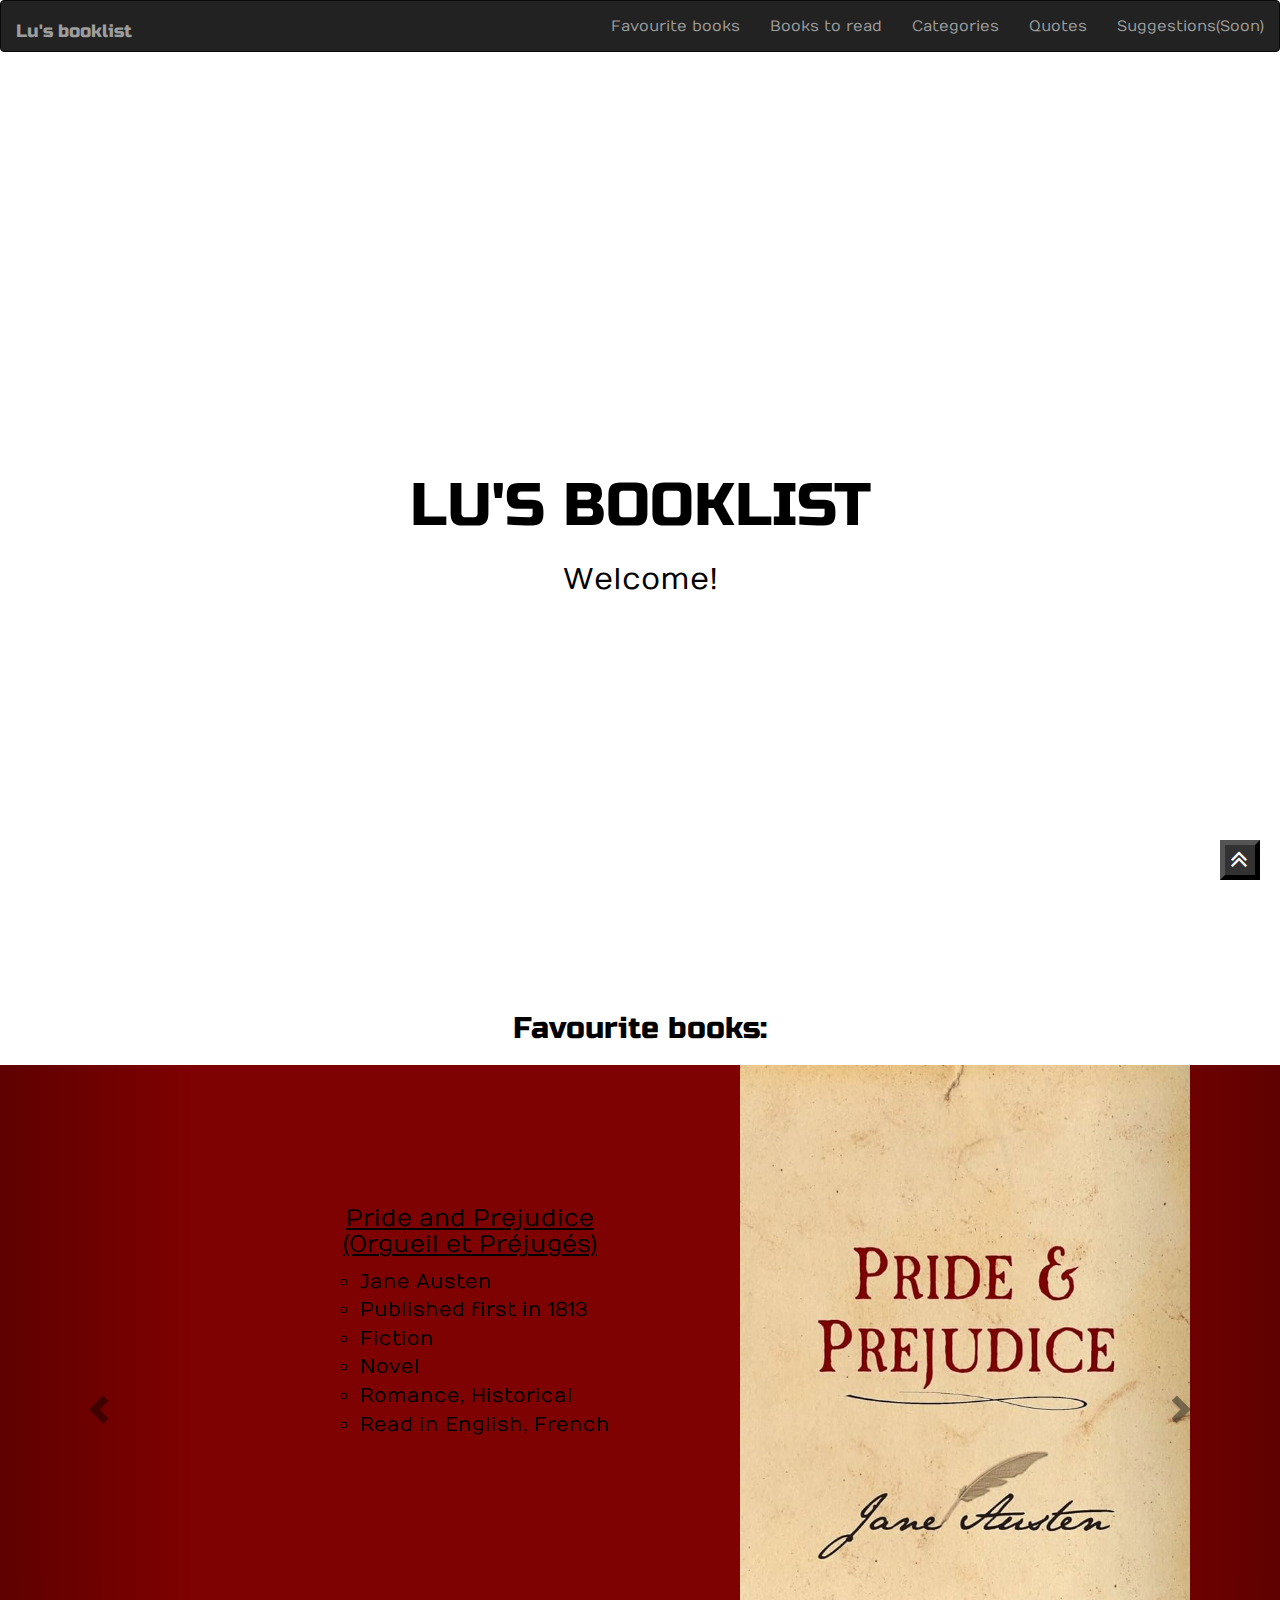
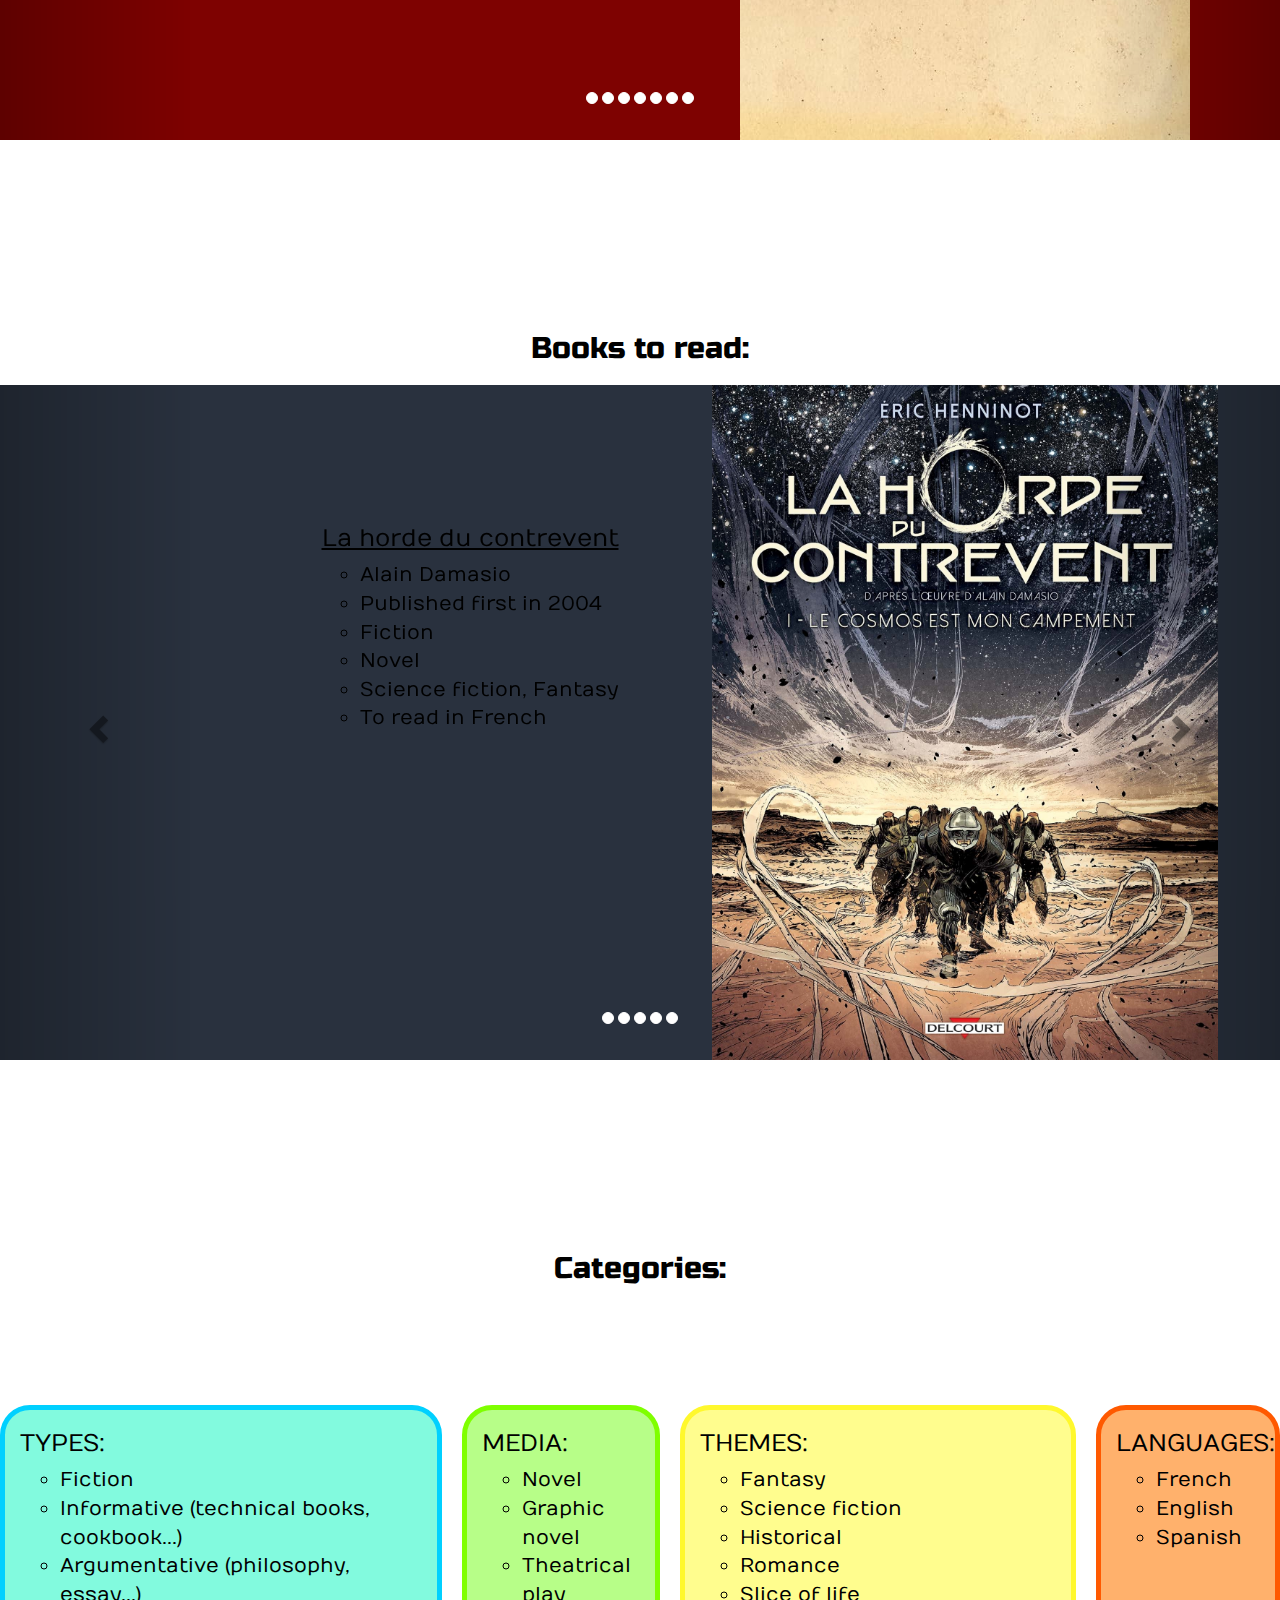
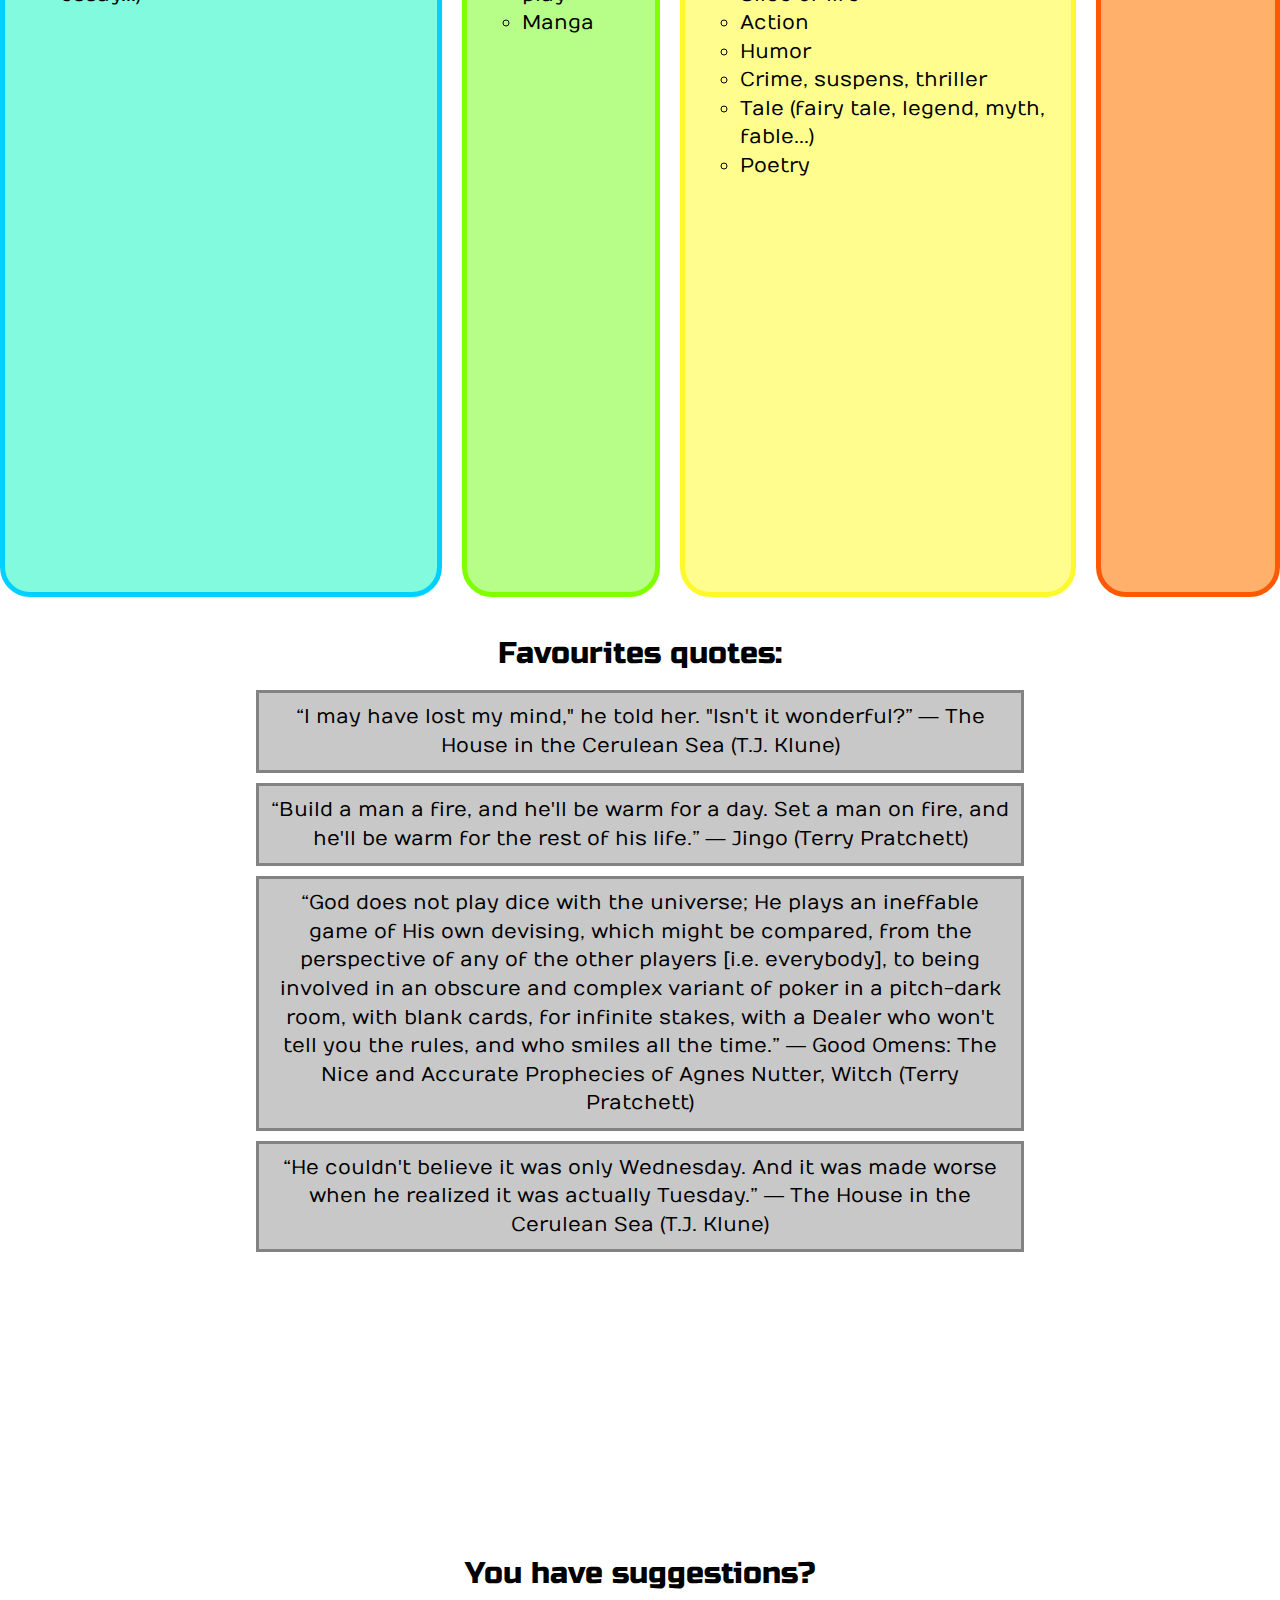
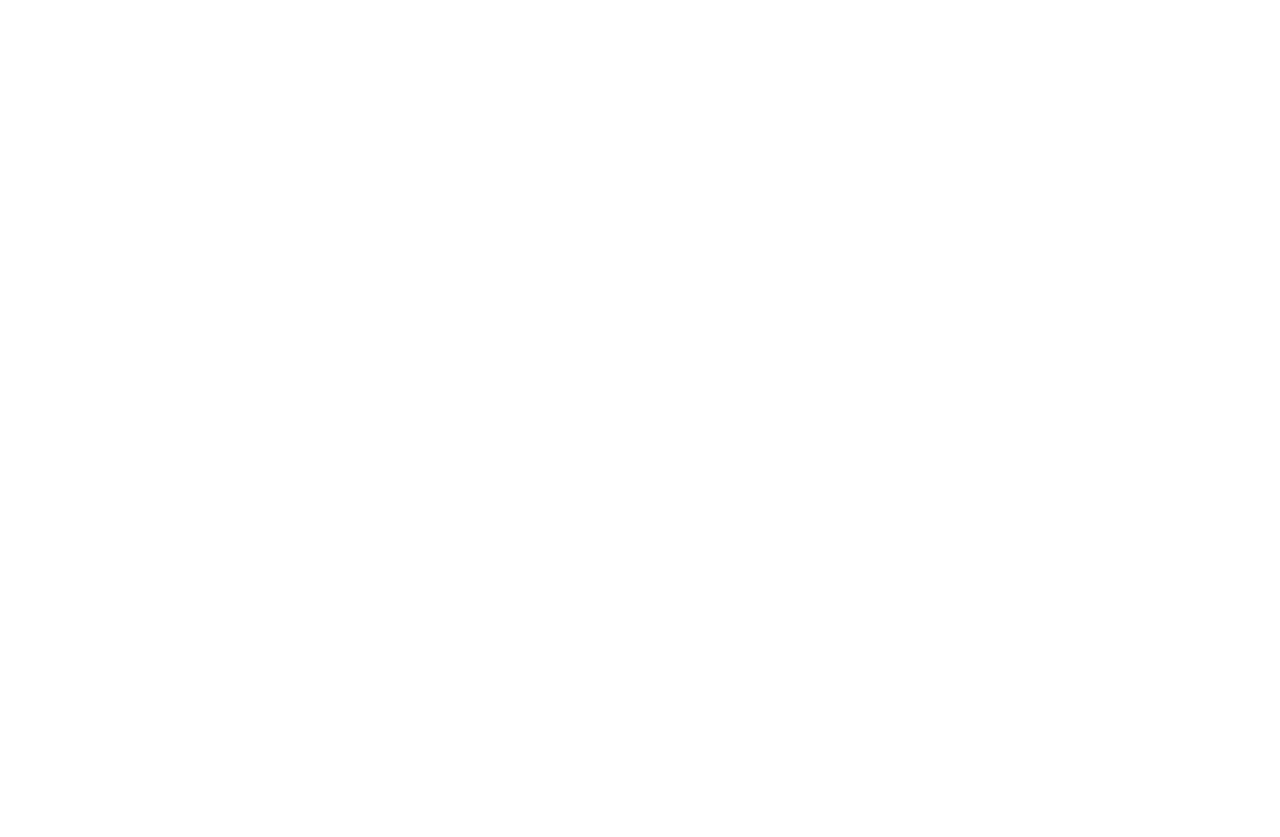
==== commit 06728f69: "correction after indications" ====
--- a/index.html
+++ b/index.html
@@ -411,6 +411,7 @@
 
 
 
+
    <!--
          <p>EXAMPLES OF THE COURSE TO HELP:</p>
          <a href="https://www.nationalgeographic.es/animales/que-piensan-los-gatos-de-nosotros">Pero... Que piensan los gatos de nosotros ?</a>
--- a/style.css
+++ b/style.css
@@ -33,8 +33,9 @@
 }
 
 .divprincipales {
-    height: 100vh;
-    width: 100vw;
+    min-height: 100vh;
+    height: auto;
+    width: auto;
 }
 
 #pres {
@@ -66,8 +67,9 @@
 
 .cat {
     text-align: left;
-    height: 65vh;
-    width: 20vw;
+    min-height: 88vh;
+    height: auto;
+    width: auto;
     border-radius: 30px;
     padding-left: 15px;
 }
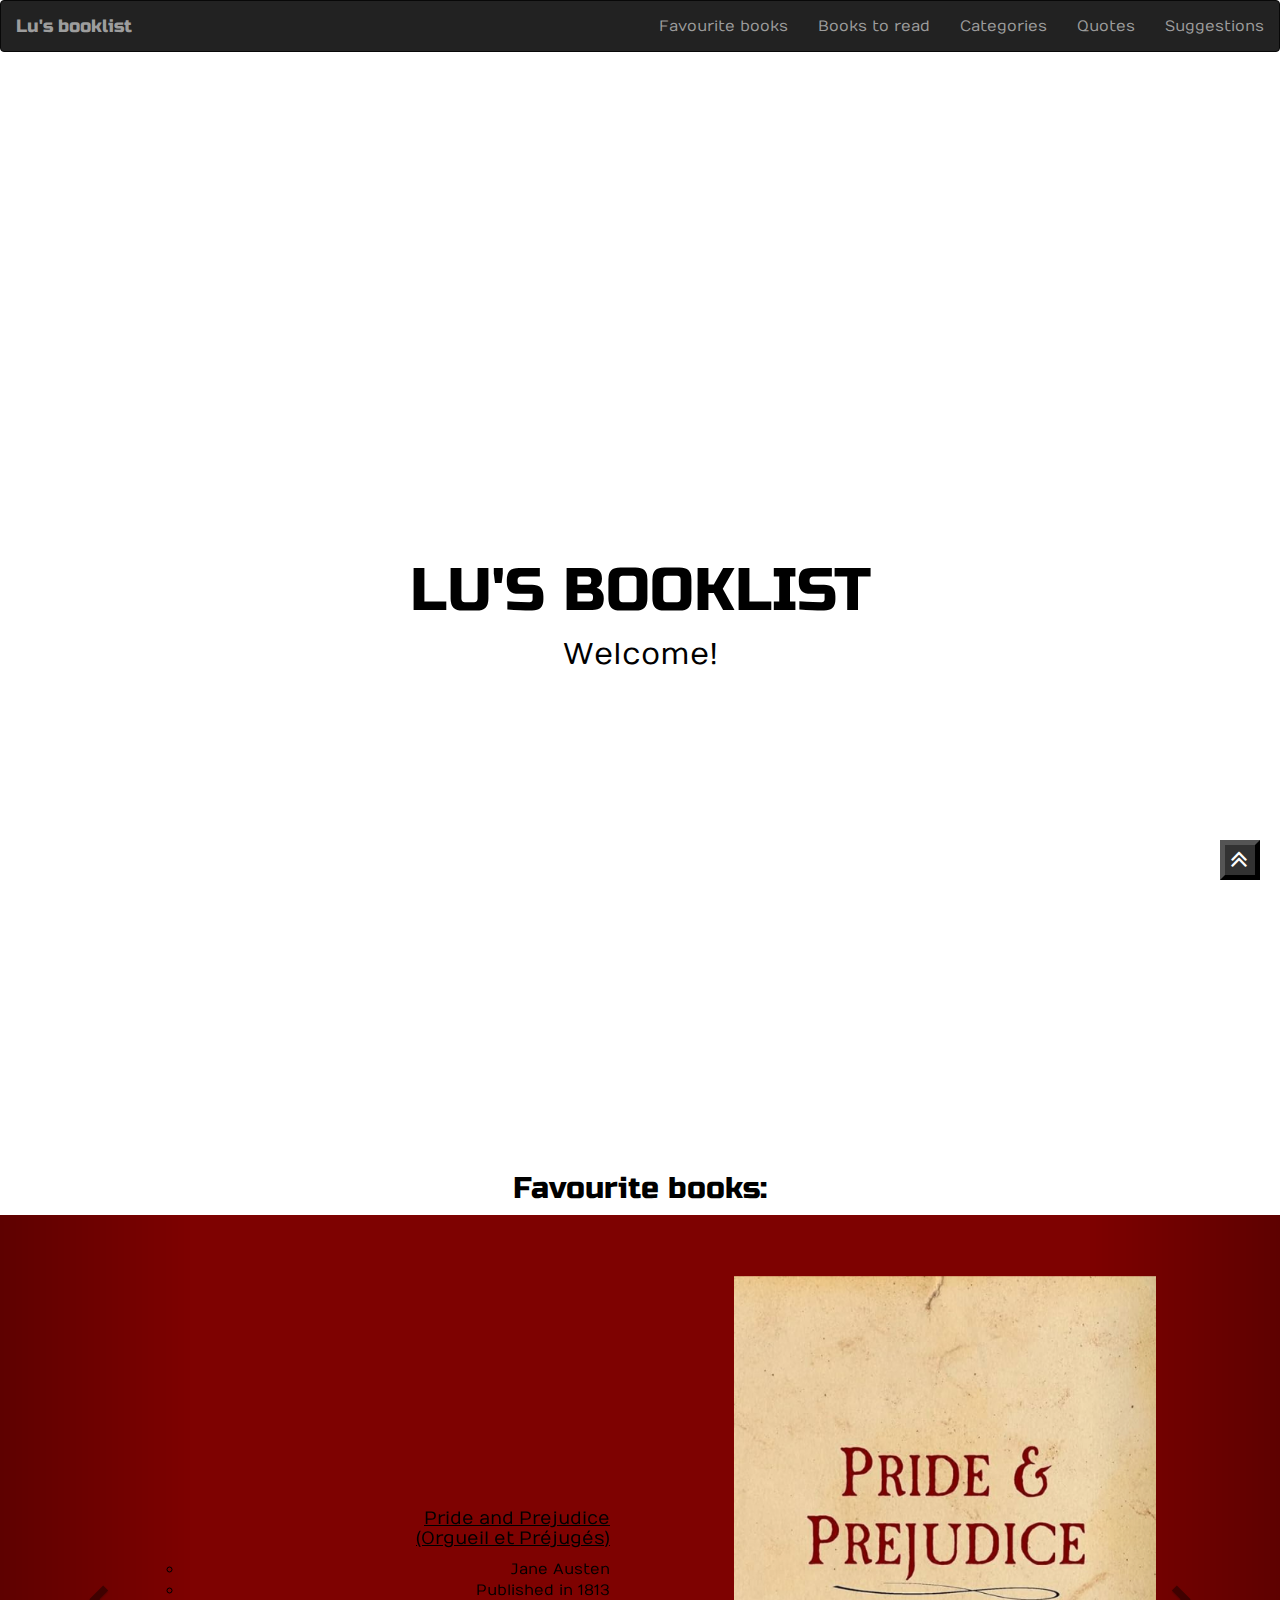
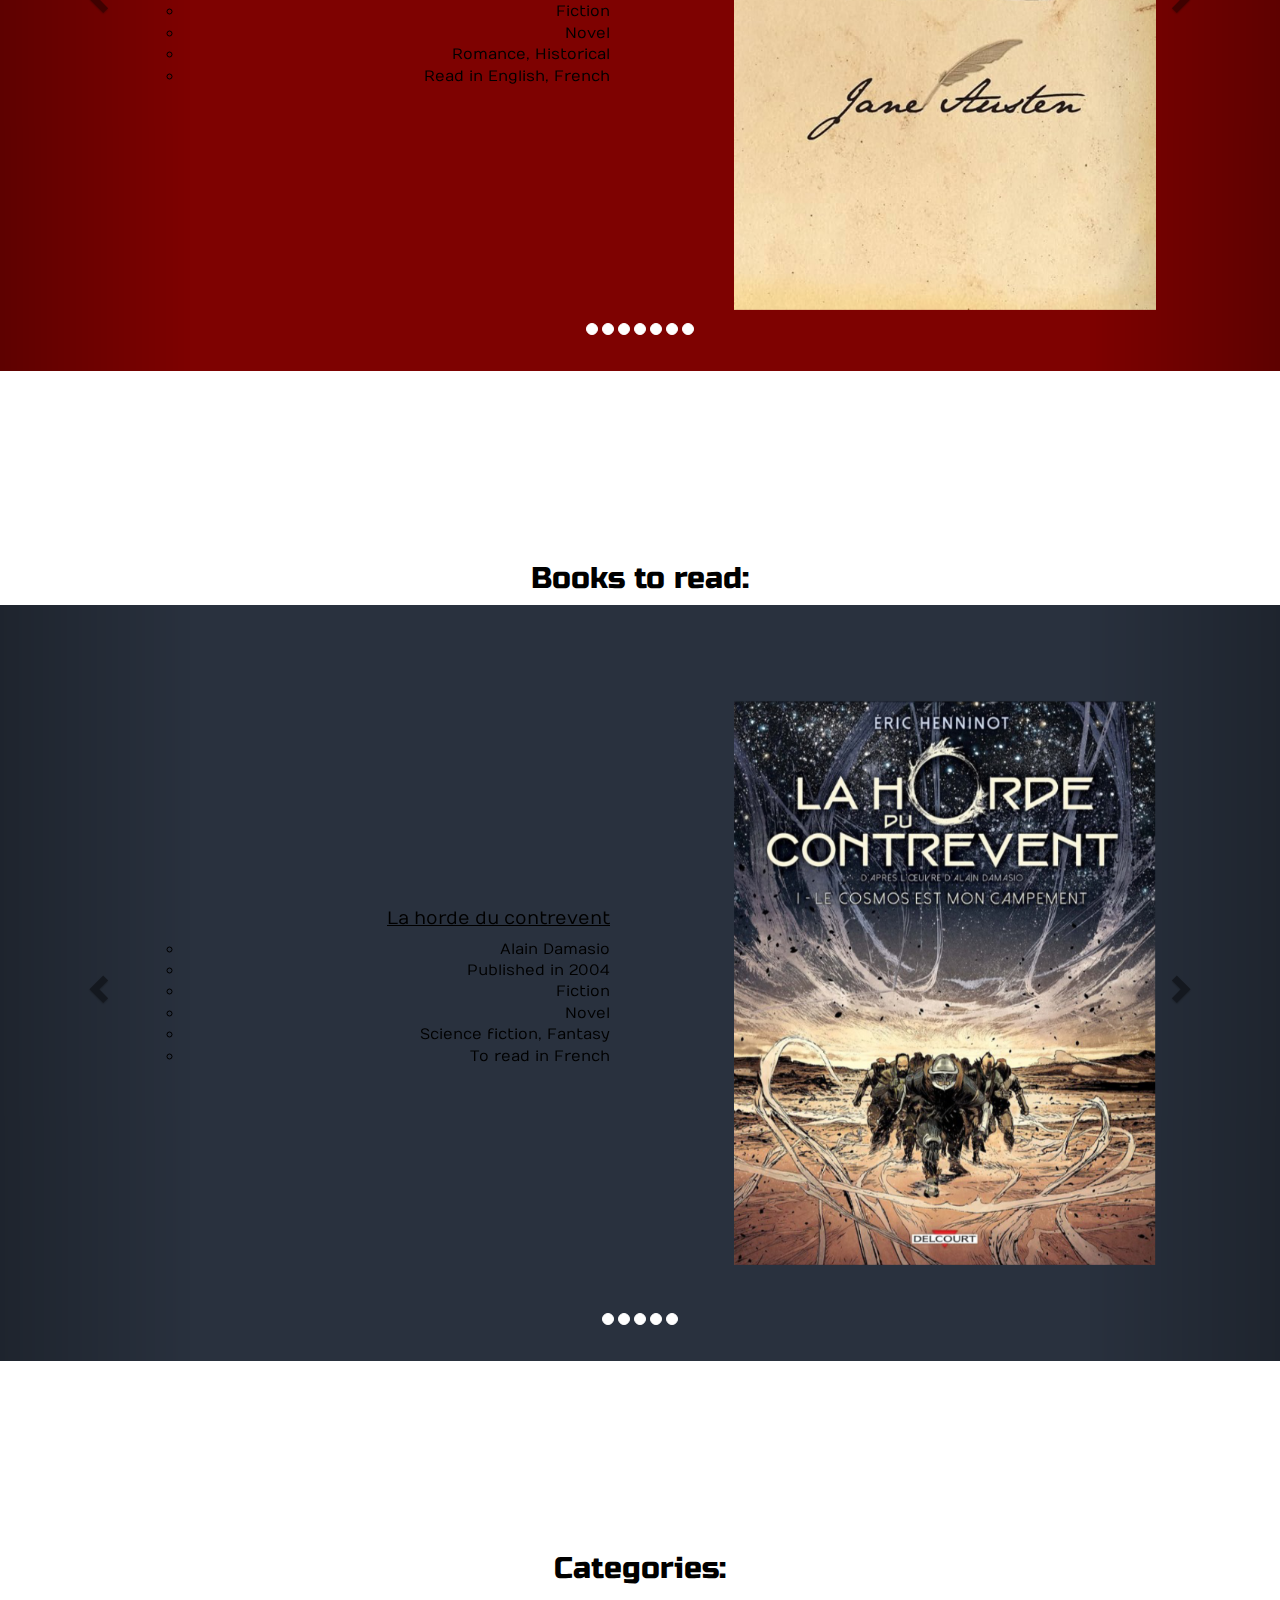
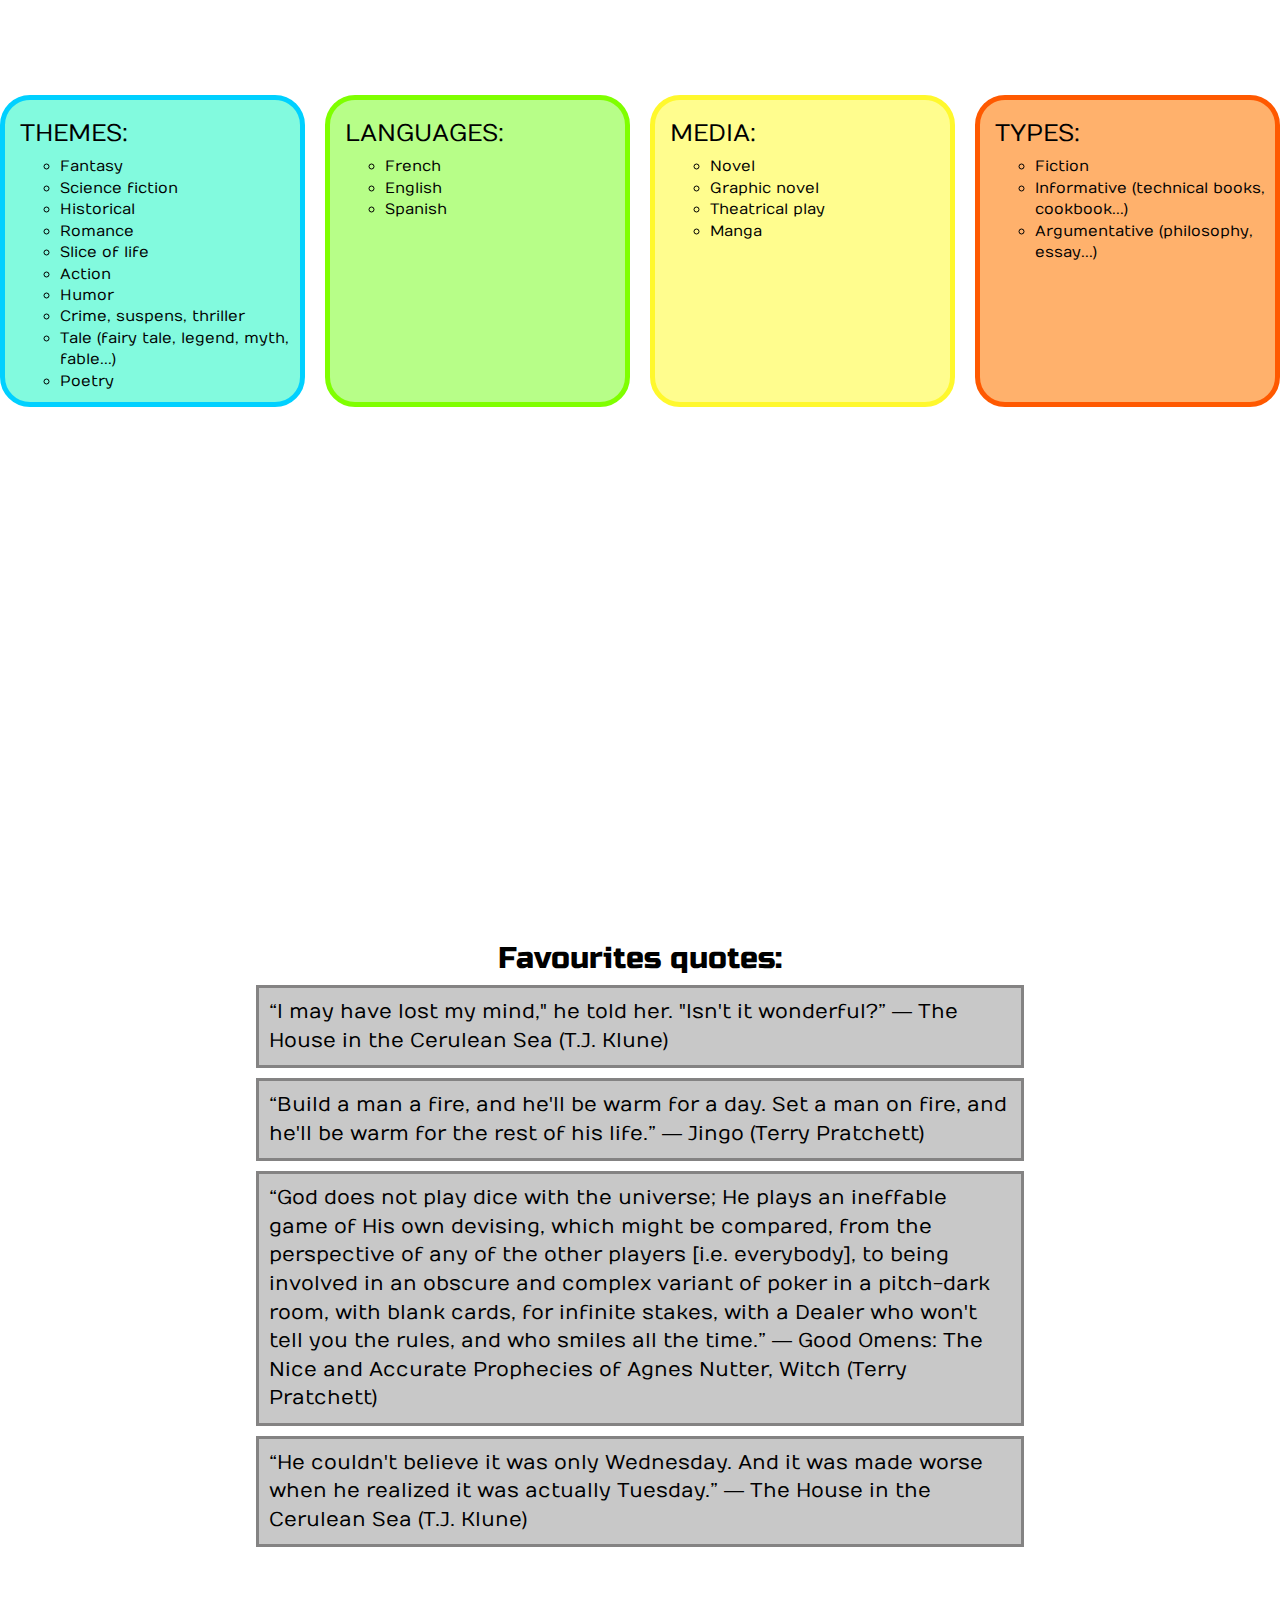
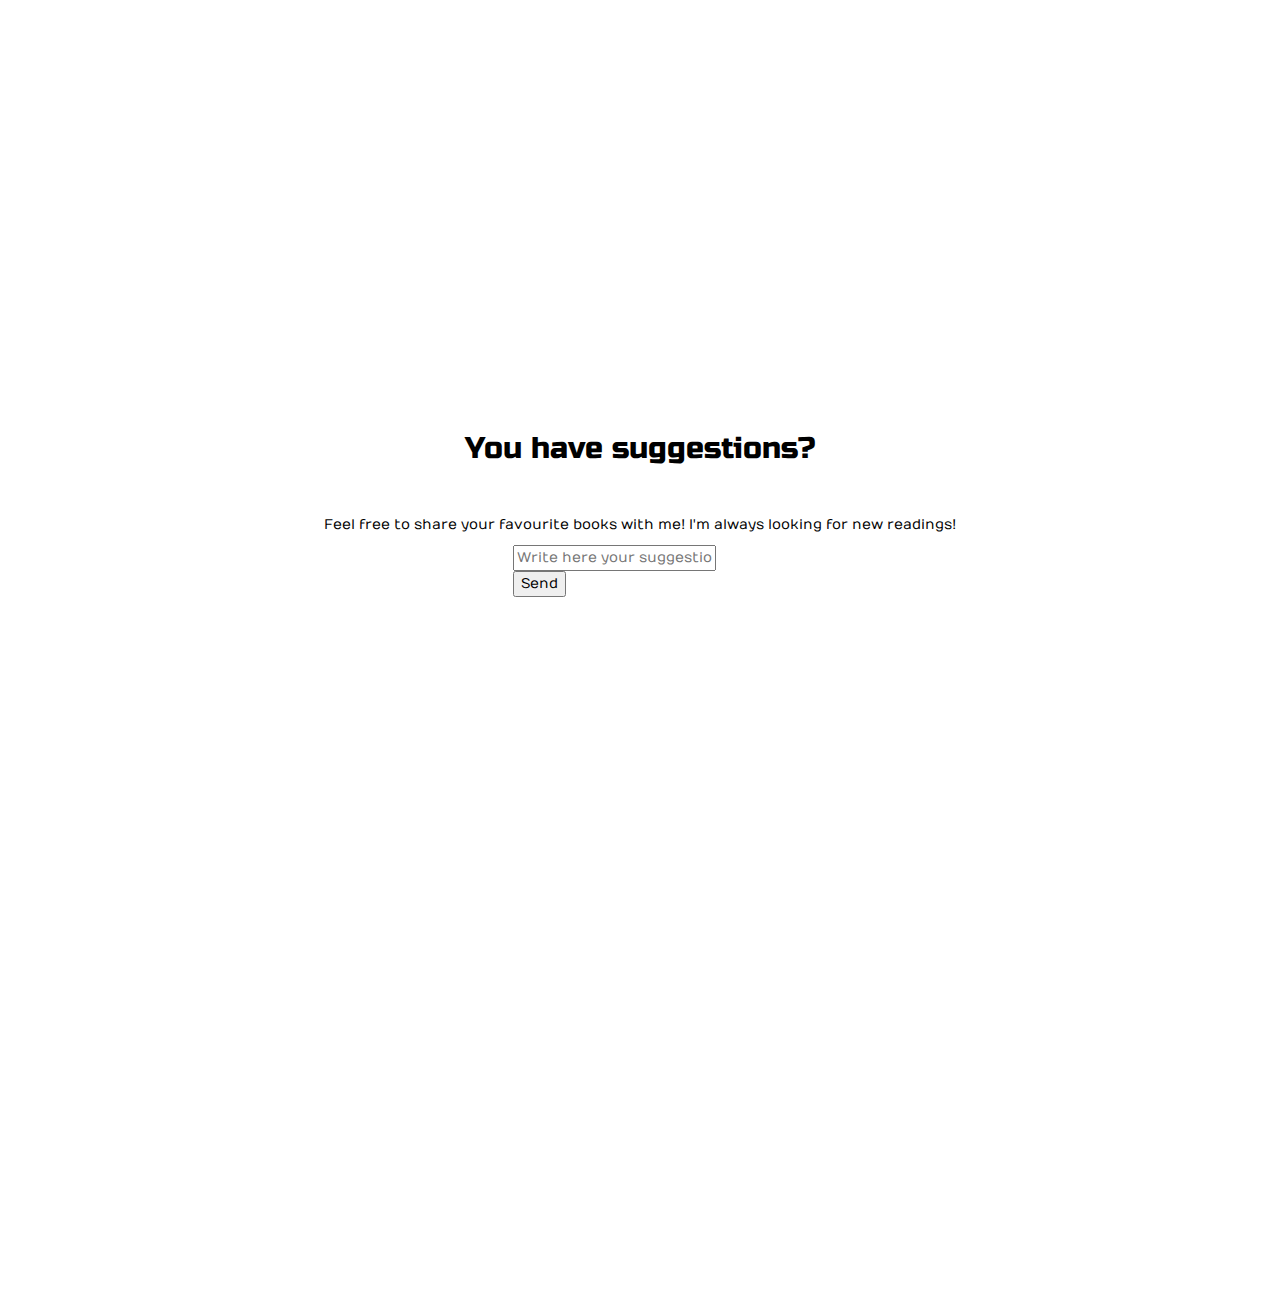
==== commit f02a3594: "yay" ====
--- a/index.html
+++ b/index.html
@@ -34,7 +34,7 @@
             <li class="navli"><a href="#toread">Books to read</a></li>
             <li class="navli"><a href="#categories">Categories</a></li>
             <li class="navli"><a href="#quotes">Quotes</a></li>
-            <li class="navli"><a href="#suggestions">Suggestions(Soon)</a></li>
+            <li class="navli"><a href="#suggestions">Suggestions</a></li>
          </ul>
       </div>
    </nav>
@@ -62,10 +62,10 @@
                <div class="row">
                   <div class="col-sm-4">
                      <div>
-                        <h3 class="titles">Pride and Prejudice <br> (Orgueil et Préjugés)</h3>
+                        <h3 class="titlesbooks">Pride and Prejudice <br> (Orgueil et Préjugés)</h3>
                         <ul>
                            <li>Jane Austen</li>
-                           <li>Published first in 1813</li>
+                           <li>Published in 1813</li>
                            <li>Fiction</li>
                            <li>Novel</li>
                            <li>Romance, Historical</li>
@@ -74,18 +74,18 @@
                      </div>
                   </div>
                   <div class="col-sm-8">
-                     <img class="cover" src="Images/pride.jpg">
-                  </div>
-               </div>
-            </div>
-            <div class="item">
-               <div class="row">
-                  <div class="col-sm-4">
-                     <div>
-                        <h3 class="titles">Lou!</h3>
+                     <img class="cover" src="Images/pride.png">
+                  </div>
+               </div>
+            </div>
+            <div class="item">
+               <div class="row">
+                  <div class="col-sm-4">
+                     <div>
+                        <h3 class="titlesbooks">Lou!</h3>
                         <ul>
                            <li>Julien Neel</li>
-                           <li>Published first in 2004</li>
+                           <li>Published in 2004</li>
                            <li>Fiction</li>
                            <li>Graphic novel</li>
                            <li>Slice of life, Humor</li>
@@ -94,18 +94,18 @@
                      </div>
                   </div>
                   <div class="col-sm-8">
-                     <img class="cover" src="Images/lou.jpg">
-                  </div>
-               </div>
-            </div>
-            <div class="item">
-               <div class="row">
-                  <div class="col-sm-4">
-                     <div>
-                        <h3 class="titles">Du thé pour les fantômes</h3>
+                     <img class="cover" src="Images/lou.png">
+                  </div>
+               </div>
+            </div>
+            <div class="item">
+               <div class="row">
+                  <div class="col-sm-4">
+                     <div>
+                        <h3 class="titlesbooks">Du thé pour les fantômes</h3>
                         <ul>
                            <li>Chris Vuklisevic</li>
-                           <li>Published first in 2023</li>
+                           <li>Published in 2023</li>
                            <li>Fiction</li>
                            <li>Novel</li>
                            <li>Fantasy</li>
@@ -114,18 +114,18 @@
                      </div>
                   </div>
                   <div class="col-sm-8">
-                     <img class="cover" src="Images/the.jpg">
-                  </div>
-               </div>
-            </div>
-            <div class="item">
-               <div class="row">
-                  <div class="col-sm-4">
-                     <div>
-                        <h3 class="titles">Malgré tout</h3>
+                     <img class="cover" src="Images/the.png">
+                  </div>
+               </div>
+            </div>
+            <div class="item">
+               <div class="row">
+                  <div class="col-sm-4">
+                     <div>
+                        <h3 class="titlesbooks">Malgré tout</h3>
                         <ul>
                            <li>Jordi Lafebre</li>
-                           <li>Published first in 2020</li>
+                           <li>Published in 2020</li>
                            <li>Fiction</li>
                            <li>Graphic novel</li>
                            <li>Slice of life, Poetry</li>
@@ -134,18 +134,18 @@
                      </div>
                   </div>
                   <div class="col-sm-8">
-                     <img class="cover" src="Images/malgre.jpg">
-                  </div>
-               </div>
-            </div>
-            <div class="item">
-               <div class="row">
-                  <div class="col-sm-4">
-                     <div>
-                        <h3 class="titles">The house in the cerulean sea</h3>
+                     <img class="cover" src="Images/malgre.png">
+                  </div>
+               </div>
+            </div>
+            <div class="item">
+               <div class="row">
+                  <div class="col-sm-4">
+                     <div>
+                        <h3 class="titlesbooks">The house in the cerulean sea</h3>
                         <ul>
                            <li>TJ Klune</li>
-                           <li>Published first in 2020</li>
+                           <li>Published in 2020</li>
                            <li>Fiction</li>
                            <li>Novel</li>
                            <li>Fantasy</li>
@@ -154,18 +154,18 @@
                      </div>
                   </div>
                   <div class="col-sm-8">
-                     <img class="cover" src="Images/cerulean.jpg">
-                  </div>
-               </div>
-            </div>
-            <div class="item">
-               <div class="row">
-                  <div class="col-sm-4">
-                     <div>
-                        <h3 class="titles">And then there were none <br> (Ten Little Niggers)</h3>
+                     <img class="cover" src="Images/cerulean.png">
+                  </div>
+               </div>
+            </div>
+            <div class="item">
+               <div class="row">
+                  <div class="col-sm-4">
+                     <div>
+                        <h3 class="titlesbooks">And then there were none <br> (Ten Little Niggers)</h3>
                         <ul>
                            <li>Agatha Christie</li>
-                           <li>Published first in 1943</li>
+                           <li>Published in 1943</li>
                            <li>Fiction</li>
                            <li>Theatrical play</li>
                            <li>Crime</li>
@@ -174,18 +174,18 @@
                      </div>
                   </div>
                   <div class="col-sm-8">
-                     <img class="cover" src="Images/none.jpg">
-                  </div>
-               </div>
-            </div>
-            <div class="item">
-               <div class="row">
-                  <div class="col-sm-4">
-                     <div>
-                        <h3 class="titles">Akatsuki no Yona <br> (Yona, princesse de l'aube)</h3>
+                     <img class="cover" src="Images/none.png">
+                  </div>
+               </div>
+            </div>
+            <div class="item">
+               <div class="row">
+                  <div class="col-sm-4">
+                     <div>
+                        <h3 class="titlesbooks">Akatsuki no Yona <br> (Yona, princesse de l'aube)</h3>
                         <ul>
                            <li>Mizuho Kusanagi</li>
-                           <li>Published first in 2009</li>
+                           <li>Published in 2009</li>
                            <li>Fiction</li>
                            <li>Manga</li>
                            <li>Fantasy, Historical, Romance</li>
@@ -194,7 +194,7 @@
                      </div>
                   </div>
                   <div class="col-sm-8">
-                     <img class="cover" src="Images/yona.jpg">
+                     <img class="cover" src="Images/yona.png">
                   </div>
                </div>
             </div>
@@ -229,10 +229,10 @@
                <div class="row">
                   <div class="col-sm-4">
                      <div>
-                        <h3 class="titles">La horde du contrevent</h3>
+                        <h3 class="titlesbooks">La horde du contrevent</h3>
                         <ul>
                            <li>Alain Damasio</li>
-                           <li>Published first in 2004</li>
+                           <li>Published in 2004</li>
                            <li>Fiction</li>
                            <li>Novel</li>
                            <li>Science fiction, Fantasy</li>
@@ -241,18 +241,18 @@
                      </div>
                   </div>
                   <div class="col-sm-8">
-                     <img class="cover" src="Images/horde.jpeg">
-                  </div>
-               </div>
-            </div>
-            <div class="item">
-               <div class="row">
-                  <div class="col-sm-4">
-                     <div>
-                        <h3 class="titles">Dune</h3>
+                     <img class="cover" src="Images/horde.png">
+                  </div>
+               </div>
+            </div>
+            <div class="item">
+               <div class="row">
+                  <div class="col-sm-4">
+                     <div>
+                        <h3 class="titlesbooks">Dune</h3>
                         <ul>
                            <li>Frank Herbert</li>
-                           <li>Published first in 1965</li>
+                           <li>Published in 1965</li>
                            <li>Fiction</li>
                            <li>Novel</li>
                            <li>Science fiction</li>
@@ -269,10 +269,10 @@
                <div class="row">
                   <div class="col-sm-4">
                      <div>
-                        <h3 class="titles">The priory of the orange tree</h3>
+                        <h3 class="titlesbooks">The priory of the orange tree</h3>
                         <ul>
                            <li>Samantha Shannon</li>
-                           <li>Published first in 2019</li>
+                           <li>Published in 2019</li>
                            <li>Fiction</li>
                            <li>Novel</li>
                            <li>Fantasy</li>
@@ -281,18 +281,18 @@
                      </div>
                   </div>
                   <div class="col-sm-8">
-                     <img class="cover" src="Images/orange.jpg">
-                  </div>
-               </div>
-            </div>
-            <div class="item">
-               <div class="row">
-                  <div class="col-sm-4">
-                     <div>
-                        <h3 class="titles">El alquimista <br> (O Alquimista)</h3>
+                     <img class="cover" src="Images/orange.png">
+                  </div>
+               </div>
+            </div>
+            <div class="item">
+               <div class="row">
+                  <div class="col-sm-4">
+                     <div>
+                        <h3 class="titlesbooks">El alquimista <br> (O Alquimista)</h3>
                         <ul>
                            <li>Paulo Coelho</li>
-                           <li>Published first in 1988</li>
+                           <li>Published in 1988</li>
                            <li>Fiction</li>
                            <li>Novel</li>
                            <li>Fantasy, Tale, Poetry</li>
@@ -301,18 +301,18 @@
                      </div>
                   </div>
                   <div class="col-sm-8">
-                     <img class="cover" src="Images/alqui.jpg">
-                  </div>
-               </div>
-            </div>
-            <div class="item">
-               <div class="row">
-                  <div class="col-sm-4">
-                     <div>
-                        <h3 class="titles">El principito <br> (Le Petit Prince)</h3>
+                     <img class="cover" src="Images/alqui.png">
+                  </div>
+               </div>
+            </div>
+            <div class="item">
+               <div class="row">
+                  <div class="col-sm-4">
+                     <div>
+                        <h3 class="titlesbooks">El principito <br> (Le Petit Prince)</h3>
                         <ul>
                            <li>Antoine de Saint-Exupéry</li>
-                           <li>Published first in 1943</li>
+                           <li>Published in 1943</li>
                            <li>Fiction</li>
                            <li>Novel</li>
                            <li>Poetry, Tale</li>
@@ -321,7 +321,7 @@
                      </div>
                   </div>
                   <div class="col-sm-8">
-                     <img class="cover" src="Images/princi.jpg">
+                     <img class="cover" src="Images/princi.png">
                   </div>
                </div>
             </div>
@@ -344,23 +344,6 @@
       <h2 id="cattitle">Categories:</h2>
       <div id="containerflexboxcat">
          <div class="cat" id="cat1">
-            <h3>TYPES:</h3>
-            <ul>
-               <li>Fiction</li>
-               <li>Informative (technical books, cookbook...)</li>
-               <li>Argumentative (philosophy, essay...)</li>
-            </ul>
-         </div>
-         <div class="cat" id="cat2">
-            <h3>MEDIA:</h3>
-            <ul>
-               <li>Novel</li>
-               <li>Graphic novel</li>
-               <li>Theatrical play</li>
-               <li>Manga</li>
-            </ul>
-         </div>
-         <div class="cat" id="cat3">
             <h3>THEMES:</h3>
             <ul>
                <li>Fantasy</li>
@@ -375,12 +358,29 @@
                <li>Poetry</li>
             </ul>
          </div>
-         <div class="cat" id="cat4">
+         <div class="cat" id="cat2">
             <h3>LANGUAGES:</h3>
             <ul>
                <li>French</li>
                <li>English</li>
                <li>Spanish</li>
+            </ul>
+         </div>
+         <div class="cat" id="cat3">
+            <h3>MEDIA:</h3>
+            <ul>
+               <li>Novel</li>
+               <li>Graphic novel</li>
+               <li>Theatrical play</li>
+               <li>Manga</li>
+            </ul>
+         </div>
+         <div class="cat" id="cat4">
+            <h3>TYPES:</h3>
+            <ul>
+               <li>Fiction</li>
+               <li>Informative (technical books, cookbook...)</li>
+               <li>Argumentative (philosophy, essay...)</li>
             </ul>
          </div>
       </div>
@@ -406,7 +406,24 @@
 
    <div id="suggestions" class="divprincipales">
       <h2 id="sugtitle">You have suggestions?</h2>
+      <br>
+      <br>
+      <p style="text-align: center;">Feel free to share your favourite books with me! I'm always looking for new readings!</p>
+      <div id="sugg">
+         <form>
+            <input type="text" id="suggInput" placeholder="Write here your suggestion">
+            <button id="suggSubmit">Send</button>
+         </form> 
+      </div>
+      <div id="voirSugg">
+         <ul id="listeSugg"></ul>
+      </div>
    </div>
+
+
+
+
+   <script src="script.js"></script>
 
 
 
--- a/style.css
+++ b/style.css
@@ -5,23 +5,22 @@
     color: black;
 }
 
-li {
-    text-align: left;
-    list-style-type: circle;
-    font-size: 20px;
-}
-
-.navli {
-    font-size: 15px;
+html {
+	scroll-behavior: smooth;
 }
 
 #toptitle, #bigtitle, #fav, #toread, #cattitle, #quotitle, #sugtitle {
     font-family: "Russo One", sans-serif;
     font-weight: 400;
     font-style: normal;
-    padding-bottom: 10px;
-    padding-top: 20px;
     text-align: center;
+}
+
+#pres {
+    display: flex;
+    justify-content: center;
+    align-items: center;
+    flex-direction: column;
 }
 
 #bigtitle {
@@ -32,26 +31,99 @@
     font-size: 30px;
 }
 
+li {
+    text-align: left;
+    list-style-type: circle;
+    font-size: 15px;
+}
+
+.navli {
+    font-size: 15px;
+}
+
+.titlesbooks {
+    text-decoration-line: underline;
+    font-size: 18px;
+}
+
+body {
+    display: flex;
+    flex-direction: column;
+    align-items: stretch;
+    align-content: stretch;
+    row-gap: 10vh;
+}
+
 .divprincipales {
     min-height: 100vh;
-    height: auto;
-    width: auto;
-}
-
-#pres {
-    display: flex;
-    justify-content: center;
-    align-items: center;
-    flex-direction: column;
-}
-
-#categories {
-    text-align: center;
+    min-width: 100vw;
+}
+
+#container1, #container2 {
+    flex : 1 1 0px;
+}
+
+#slider1, #slider2 {
+    width: 100%;
+    height: 84%;
+}
+
+.carousel-inner {
+    min-height: 100%;
+    min-width: 100vw;
+    height: 100%;
+}
+
+.item {
+    height: 100%;
+}
+
+.row {
+    display: flex;
+    justify-content: center;
+    width: 100%;
+    height: 100%;
+    align-items: center;
+    flex-wrap: nowrap;
+}
+
+.col-sm-8 {
+    flex: 1 1 0px;
+    max-width: 50%;
+    height: 100%;
+    display: flex;
+    justify-content: center;
+    align-items: baseline;
+}
+
+.col-sm-4 {
+    flex: 1 1 0px;
+}
+
+.col-sm-4 div h3 {
+    text-align: right;
+}
+
+.col-sm-4 div ul {
+    padding-left: 30%;
+}
+
+.col-sm-4 div ul li {
+    padding-left: 20%;
+    text-align: right;
+}
+
+.cover {
+    max-height: 100%;
+    width: 100%;
+    flex: 0 0 0px;
+    align-self: center;
 }
 
 #containerflexboxcat {
     display: flex;
-    align-items: center;
+    flex-wrap: wrap;
+    align-items: stretch;
     justify-content: center;
     gap: 20px;
     padding-top: 100px;
@@ -67,44 +139,33 @@
 
 .cat {
     text-align: left;
-    min-height: 88vh;
-    height: auto;
-    width: auto;
     border-radius: 30px;
     padding-left: 15px;
+    justify-content: center;
 }
 
 #cat1 {
     border: 5px solid rgb(0, 208, 255);
     background-color: #82fade;
+    flex: 1 1 0px;
 }
 
 #cat2 {
     border: 5px solid chartreuse;
     background-color: #b7fe88;
+    flex: 1 1 0px;
 }
 
 #cat3 {
     border: 5px solid rgb(255, 248, 45);
     background-color: #fffd8e;
+    flex: 1 1 0px;
 }
 
 #cat4 {
     border: 5px solid rgb(255, 89, 0);
     background-color: #ffb16c;
-}
-
-#quotes, #container1, #container2 {
-    text-align: center;
-}
-
-.item {
-    padding-left: 25%;
-}
-
-.titles {
-    padding-top: 120px;
-    text-decoration-line: underline;
+    flex: 1 1 0px;
 }
 
 #container1 .carousel-inner .item:nth-child(1){
@@ -145,8 +206,44 @@
     background-color: #b95949;
 }
 
-.cover {
-    height: 75vh;
+@keyframes quoteactive {
+    0%   {background-color: rgb(227, 162, 255); border: 3px solid #6c3356;}
+    50%  {background-color: #c8c8c8; border: 3px solid rgb(132, 131, 131);}
+}
+
+.quo {
+    border: 3px solid rgb(132, 131, 131);
+    background-color: #c8c8c8;
+    font-size: 20px;
+    width: 60%;
+    padding: 10px;
+}
+
+#quo1 {
+    animation-name: quoteactive;
+    animation-duration: 8s;
+    animation-iteration-count: infinite
+}
+
+#quo2 {
+    animation-name: quoteactive;
+    animation-duration: 8s;
+    animation-delay: 2s;
+    animation-iteration-count: infinite
+}
+
+#quo3 {
+    animation-name: quoteactive;
+    animation-duration: 8s;
+    animation-delay: 4s;
+    animation-iteration-count: infinite
+}
+
+#quo4 {
+    animation-name: quoteactive;
+    animation-duration: 8s;
+    animation-delay: 6s;
+    animation-iteration-count: infinite
 }
 
 #back-to-top {
@@ -164,108 +261,12 @@
     color: white;
 }
 
-.quo {
-    border: 3px solid rgb(132, 131, 131);
-    background-color: #c8c8c8;
-    font-size: 20px;
-    width: 60%;
-    padding: 10px;
-}
-
-@keyframes quoteactive {
-    0%   {background-color: rgb(227, 162, 255); border: 3px solid #6c3356;}
-    50%  {background-color: #c8c8c8; border: 3px solid rgb(132, 131, 131);}
-}
-
-#quo1 {
-    animation-name: quoteactive;
-    animation-duration: 8s;
-    animation-iteration-count: infinite
-}
-
-#quo2 {
-    animation-name: quoteactive;
-    animation-duration: 8s;
-    animation-delay: 2s;
-    animation-iteration-count: infinite
-}
-
-#quo3 {
-    animation-name: quoteactive;
-    animation-duration: 8s;
-    animation-delay: 4s;
-    animation-iteration-count: infinite
-}
-
-#quo4 {
-    animation-name: quoteactive;
-    animation-duration: 8s;
-    animation-delay: 6s;
-    animation-iteration-count: infinite
-}
-
-
-/*EXEMPLES DU COUR
-
-h6 {
-    font-size: 50px;
-    color: white;
-    padding: 2cm;
-    border: 4px solid aquamarine;
-}
-
-.liRojo {
-    color: #ff0000;
-    font-family:'Lucida Sans', 'Lucida Sans Regular', 'Lucida Grande', 'Lucida Sans Unicode', Geneva, Verdana, sans-serif;
-}
-
-#ultima { /*el id tiene mas peso que la classe, pero en otro case, el ultimo es lo que es aplicado
-    color: aqua;
-    font-style: italic;
-}
-
-#tamanoGrande {
-    font-size: 30px; 
-}
-
-.greek {
-    list-style-type: lower-greek;
-}
-
-#spidey {
-    width: 49%;
-    /*width: 49vw;
-    position:relative;
-    left: 30px;
-}
-
-#menu {
-    position: absolute;
-    left: 150px;
-}
-
-/* diferencia entre los elementos que son "bloc" et los que son in "line" (ej: section, div, span...) 
-para estar al lado de un otro elementos, los dos deben ser inlines */
-
-
-/* CLASSE 5 */
-/* The animation code 
-@keyframes example {
-    0%   {background-color: red;}
-    25%  {background-color: yellow;}
-    50%  {background-color: blue;}
-    100% {background-color: green;}
-  }
-  
-  /* The element to apply the animation to 
-  #anim {
-    width: 100px;
-    height: 100px;
-    background-color: red;
-    animation-name: example;
-    animation-duration: 4s;
-    animation-delay: 2s; /*-2s will work, as if it had already been playing for 2s
-    animation-iteration-count: 3; /*infinite works
-    animation-direction: reverse; /* o normal, alternate, alternate-reverse
-    
-}*/+#suggestions {
+    display: flex;
+    flex-direction: column;
+    align-items: center;
+}
+
+#suggInput {
+    width: 80%;
+}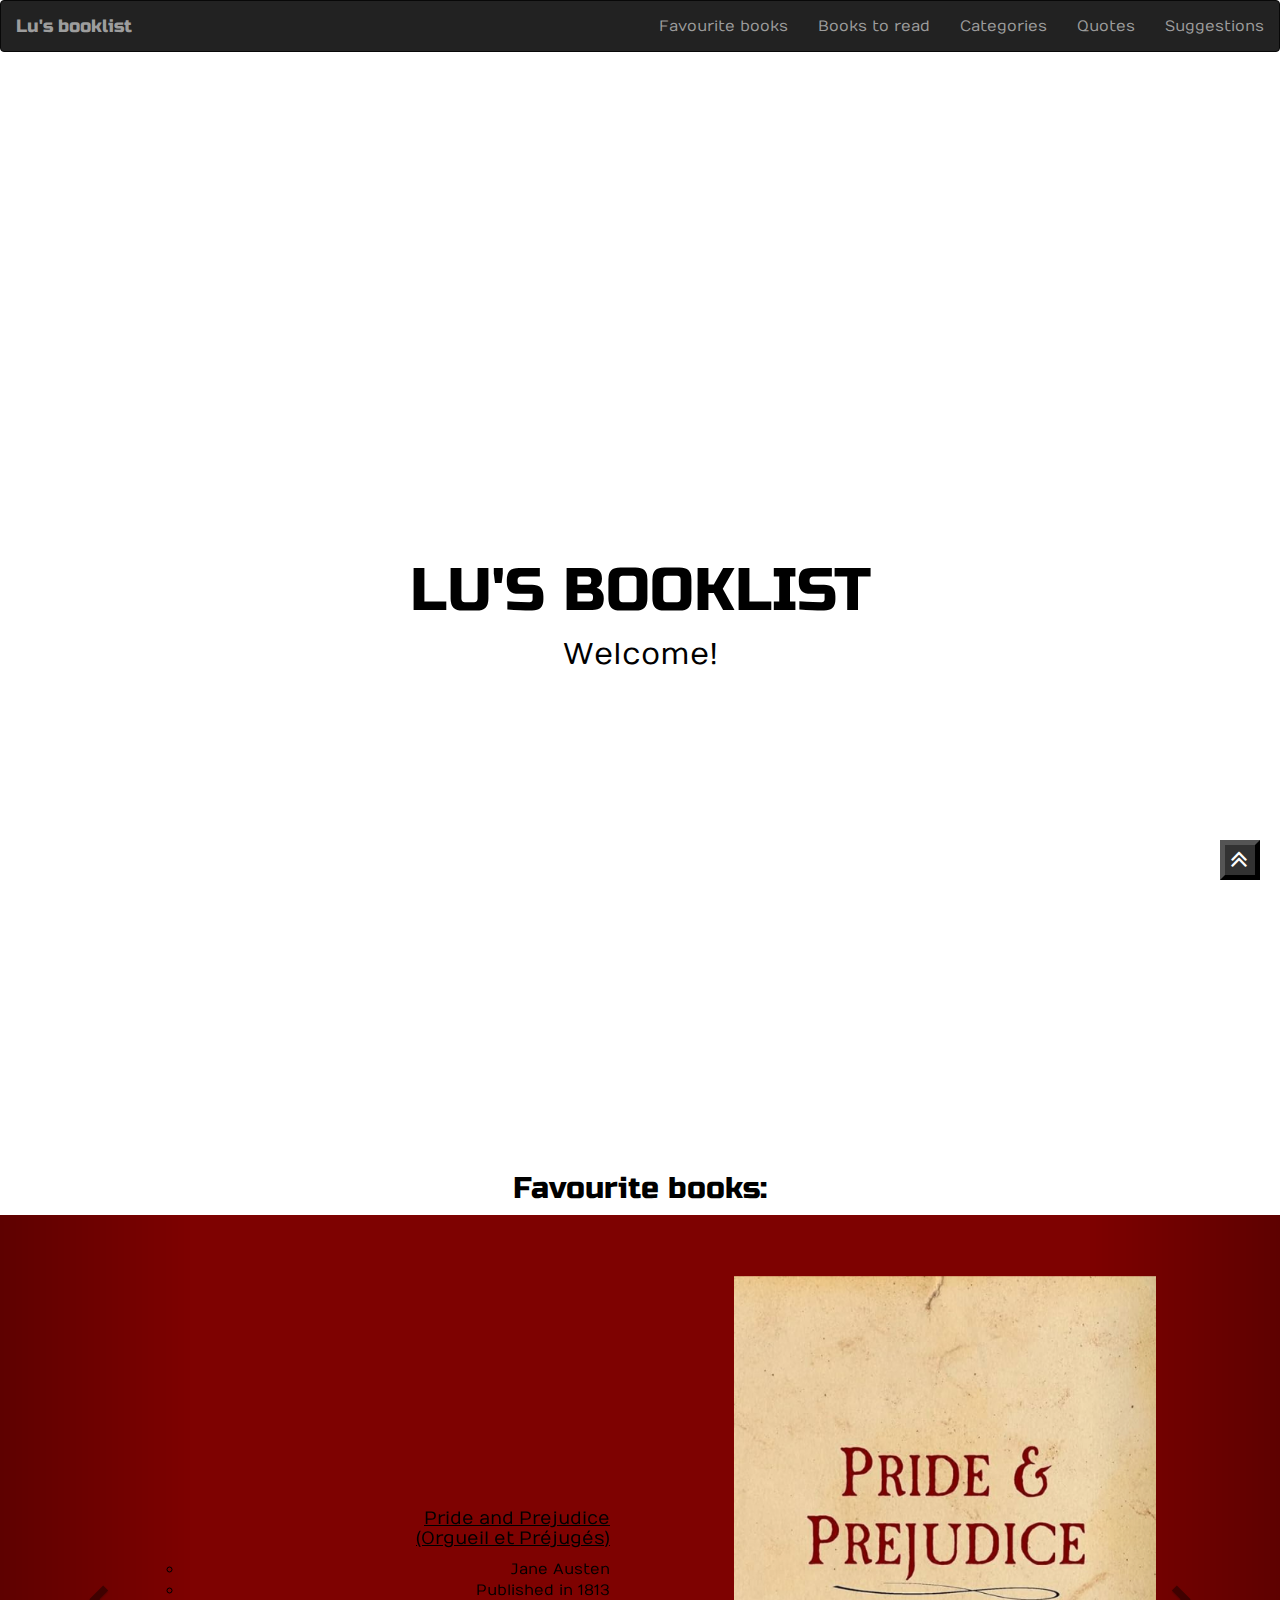
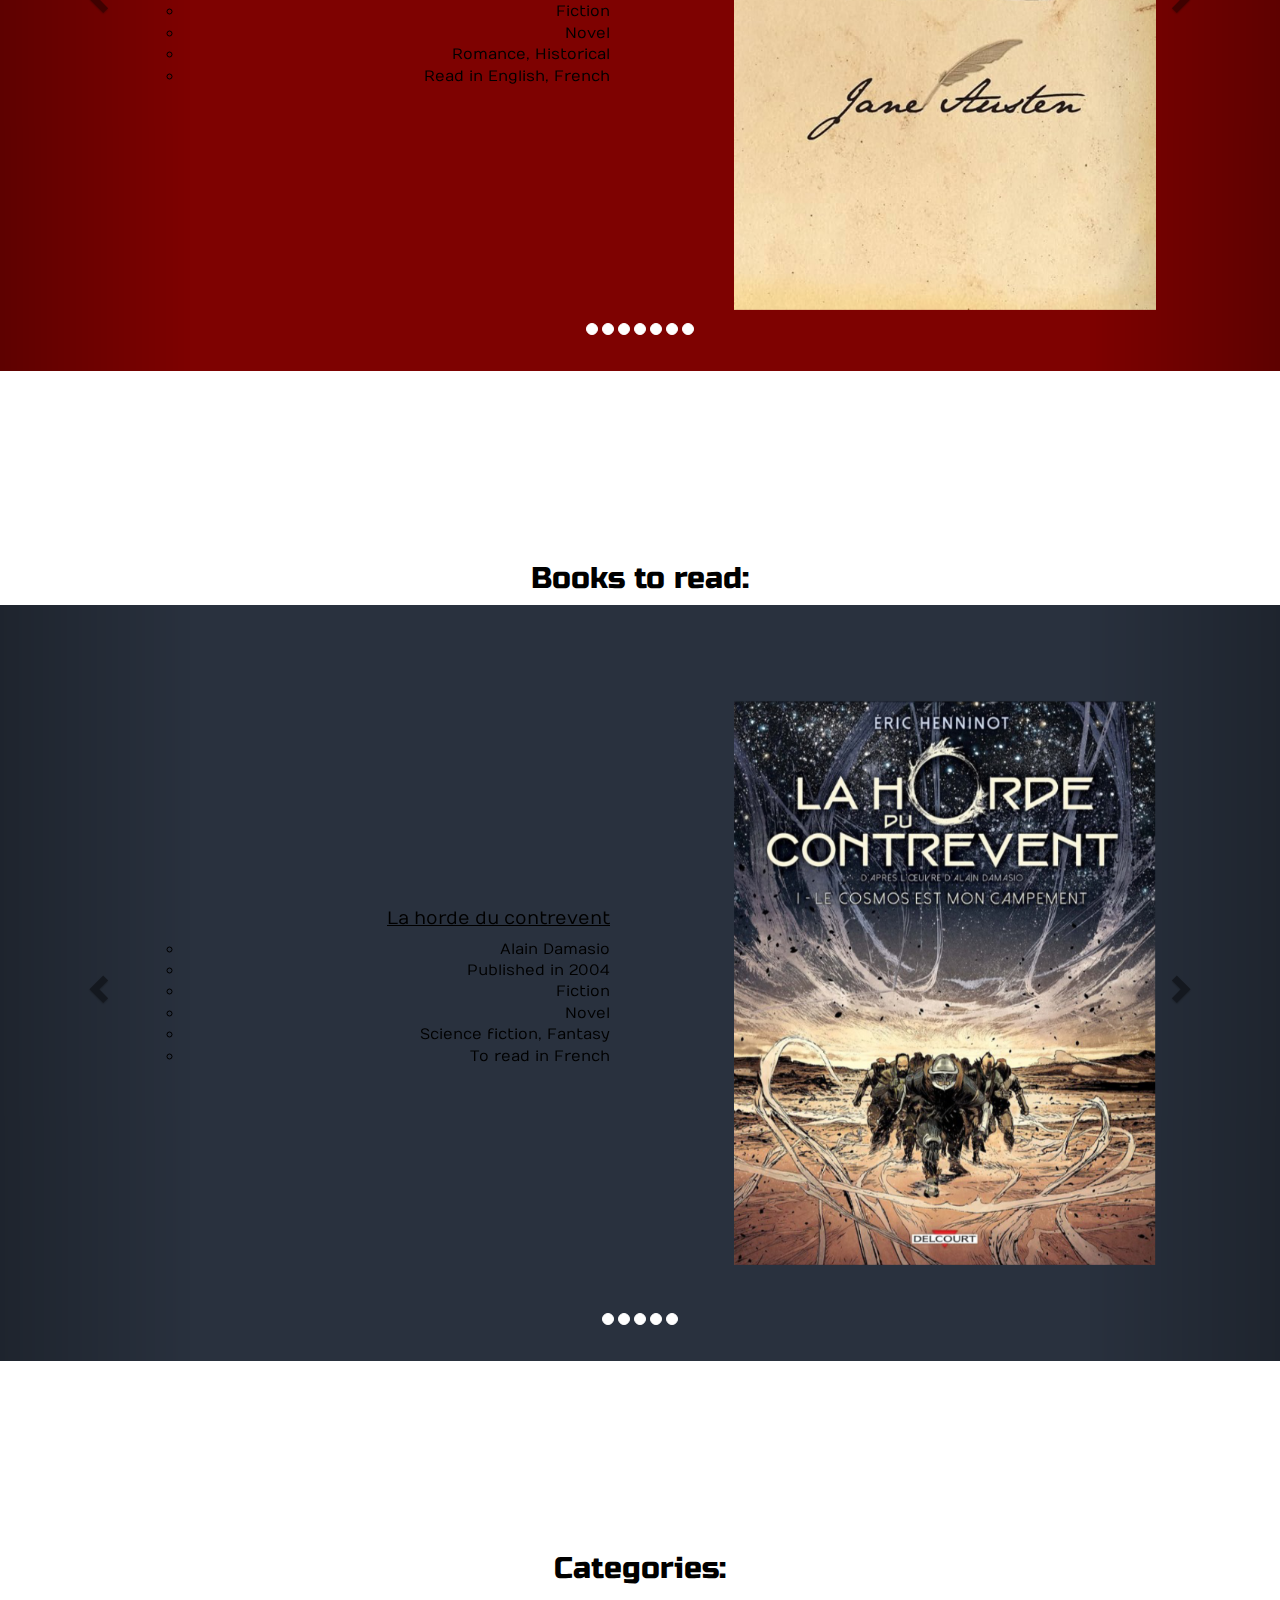
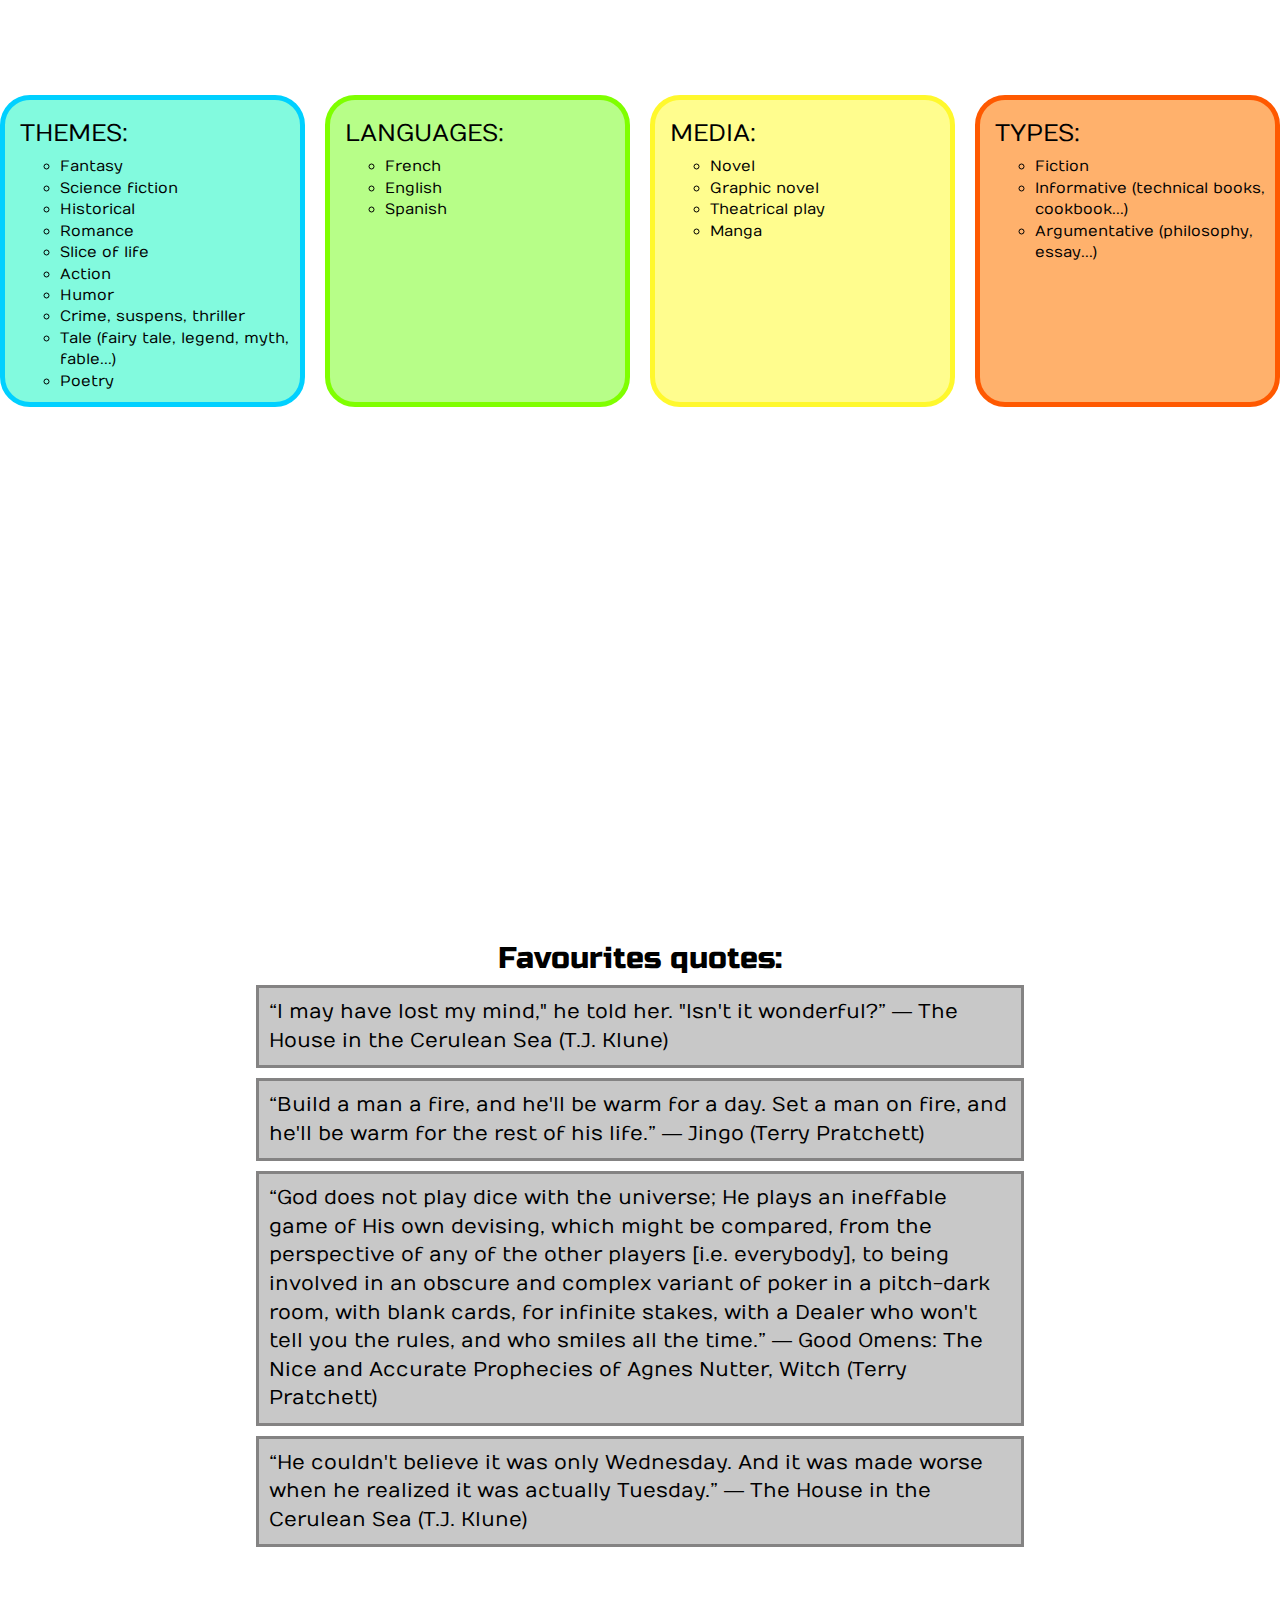
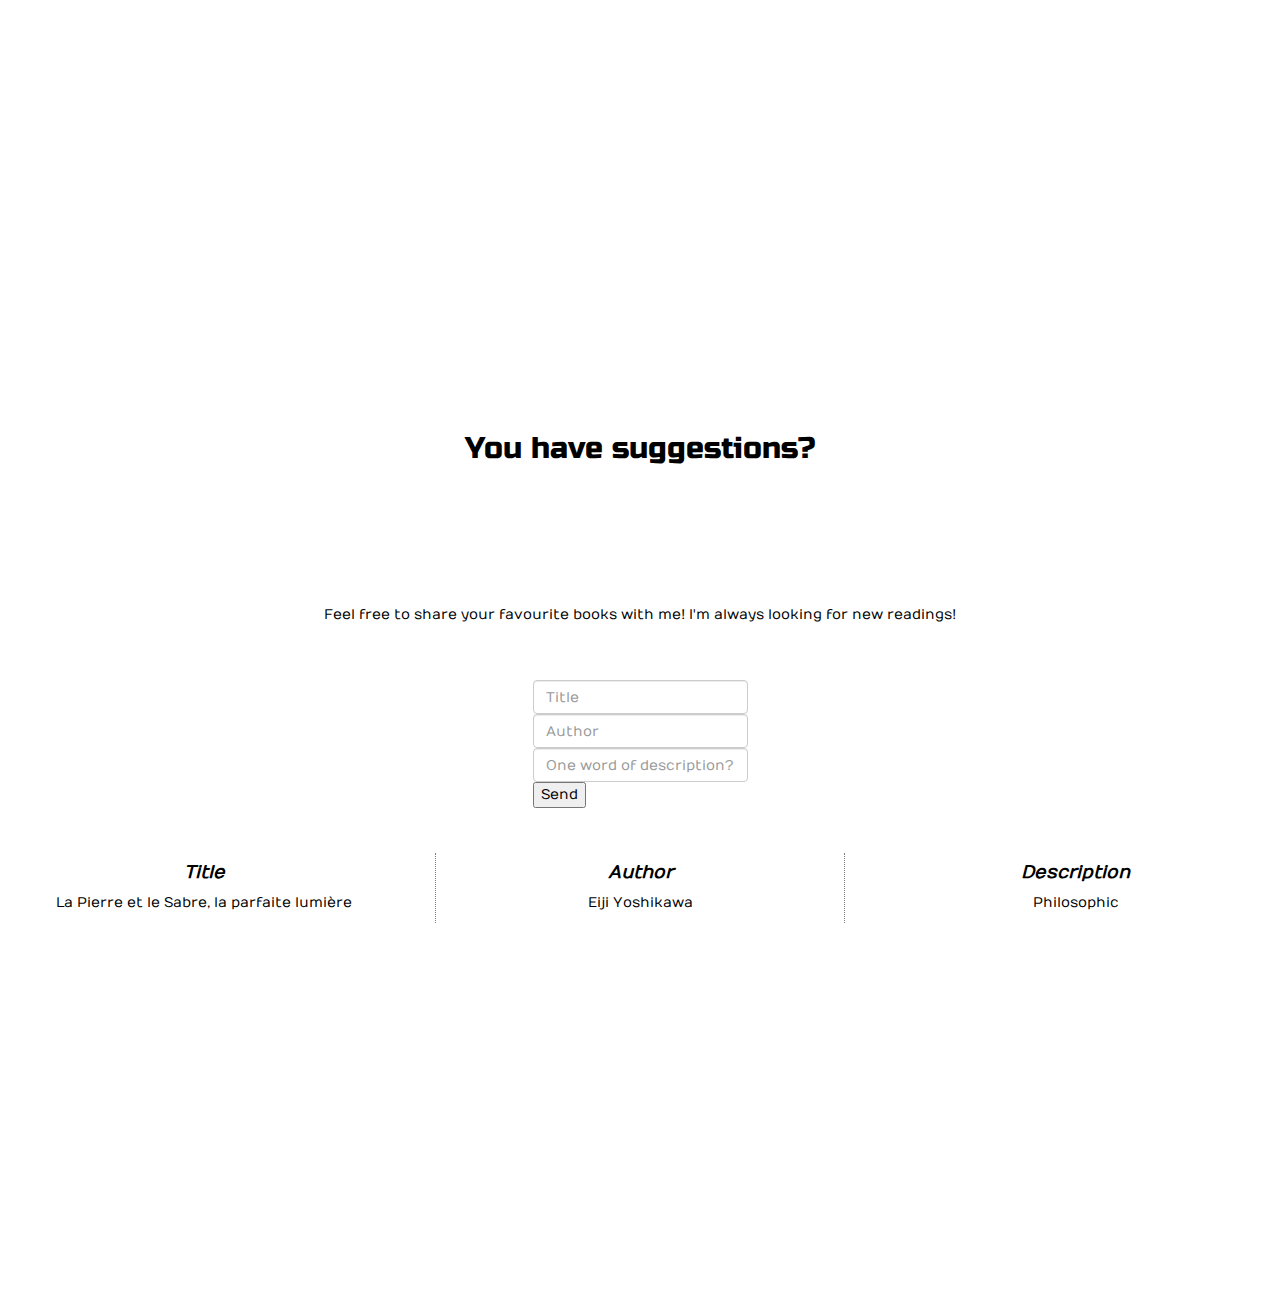
==== commit c0bd7692: "add js" ====
--- a/index.html
+++ b/index.html
@@ -410,13 +410,24 @@
       <br>
       <p style="text-align: center;">Feel free to share your favourite books with me! I'm always looking for new readings!</p>
       <div id="sugg">
-         <form>
-            <input type="text" id="suggInput" placeholder="Write here your suggestion">
-            <button id="suggSubmit">Send</button>
-         </form> 
+         <input type="text" class="form-control" id="suggTitleInput" placeholder="Title">
+         <input type="text" class="form-control" id="suggAuthorInput" placeholder="Author">
+         <input type="text" class="form-control" id="suggDescInput" placeholder="One word of description?">
+         <button type="submit" id="suggSubmit">Send</button>
       </div>
       <div id="voirSugg">
-         <ul id="listeSugg"></ul>
+         <div id="listeTitleSugg">
+            <h4 style="font-style: italic; font-weight: bold;">Title</h4>
+            <p>La Pierre et le Sabre, la parfaite lumière</p>
+         </div>
+         <div id="listeAuthorSugg">
+            <h4 style="font-style: italic; font-weight: bold;">Author</h4>
+            <p>Eiji Yoshikawa</p>
+         </div>
+         <div id="listeDescSugg">
+            <h4 style="font-style: italic; font-weight: bold;">Description</h4>
+            <p>Philosophic</p>
+         </div>
       </div>
    </div>
 
--- a/style.css
+++ b/style.css
@@ -265,8 +265,36 @@
     display: flex;
     flex-direction: column;
     align-items: center;
+    row-gap: 5vh;
+}
+
+#suggSubmit {
+    align-self: center;
 }
 
 #suggInput {
     width: 80%;
+}
+
+#voirSugg {
+    display: flex;
+    width: 100%;
+    justify-content: space-evenly;
+    column-gap: 2%;
+}
+
+#voirSugg * {
+    flex: 1 1 0px;
+    justify-content: center;
+    text-align: center;
+}
+
+#listeTitleSugg p, #listeAuthorSugg p, #listeDescSugg p {
+    text-align: center;
+    width: 100%;
+}
+
+#listeAuthorSugg {
+    border-right: 1px dotted gray;
+    border-left: 1px dotted gray;
 }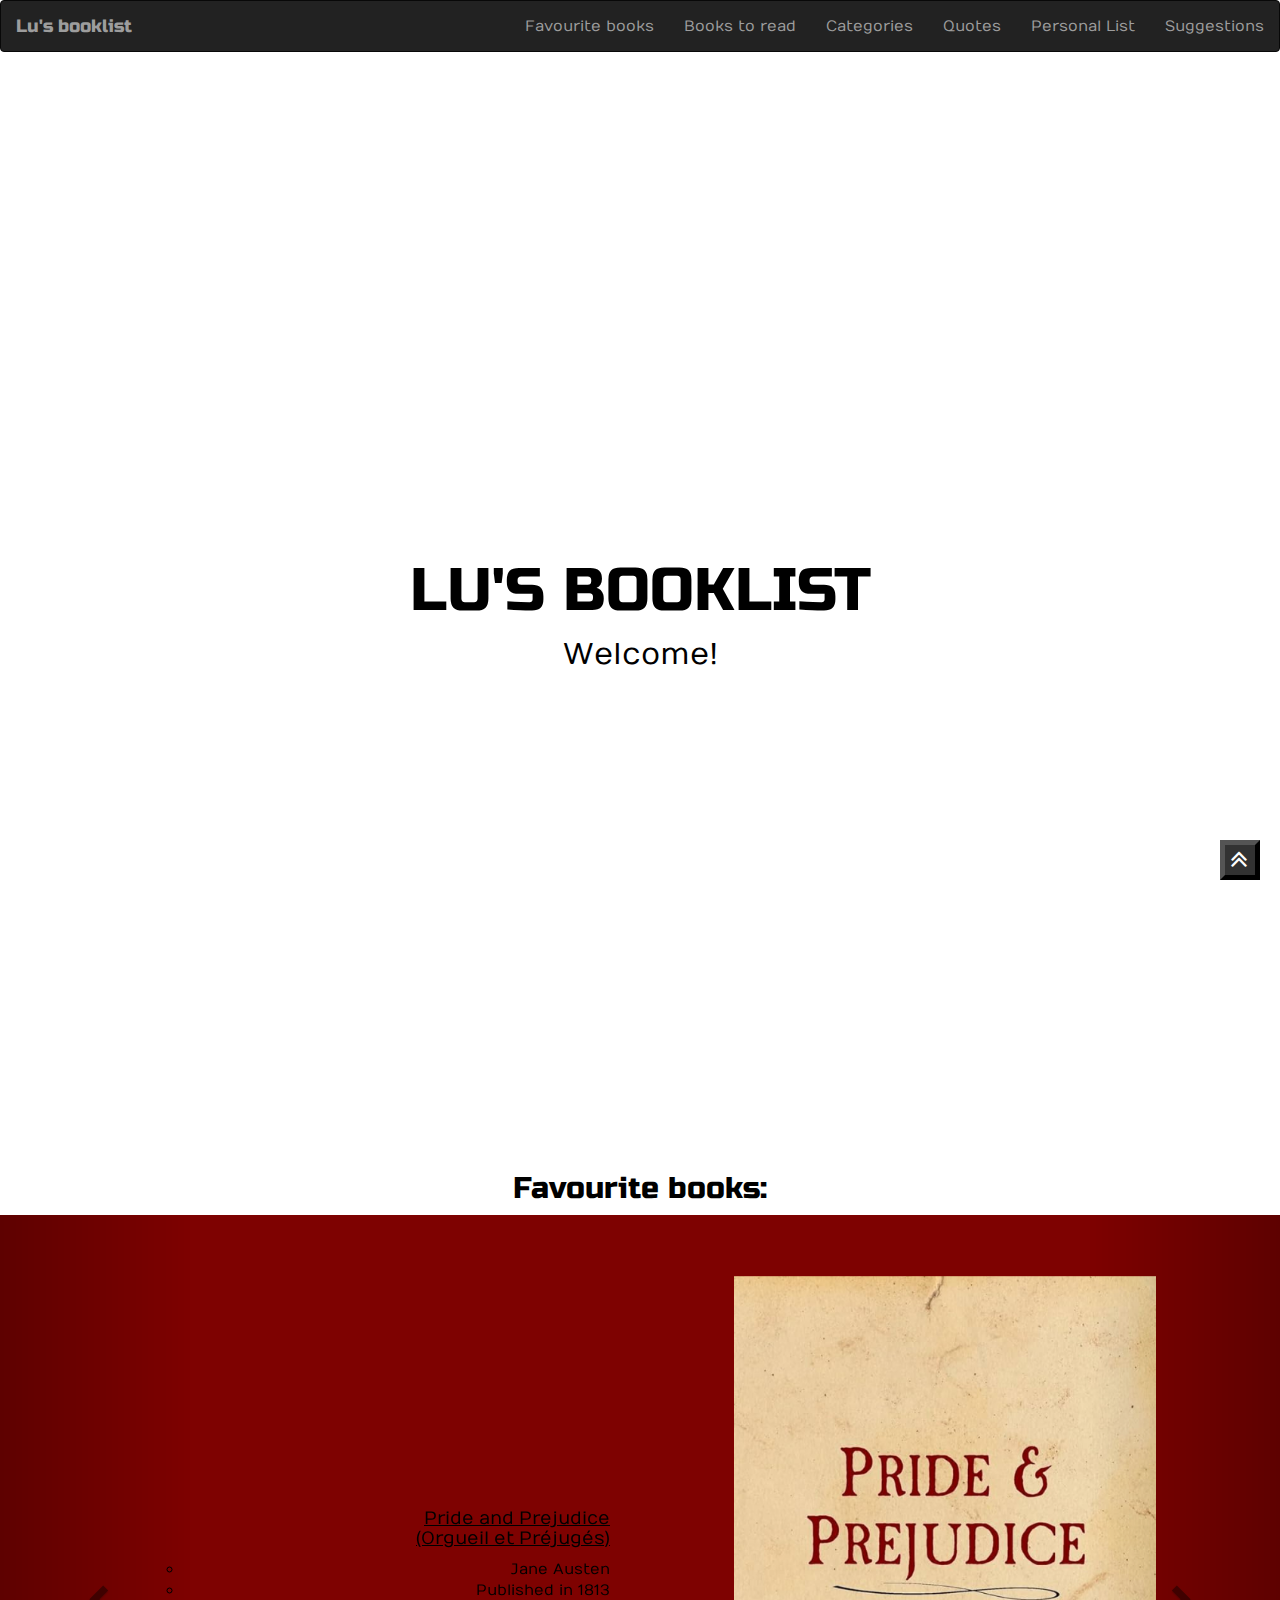
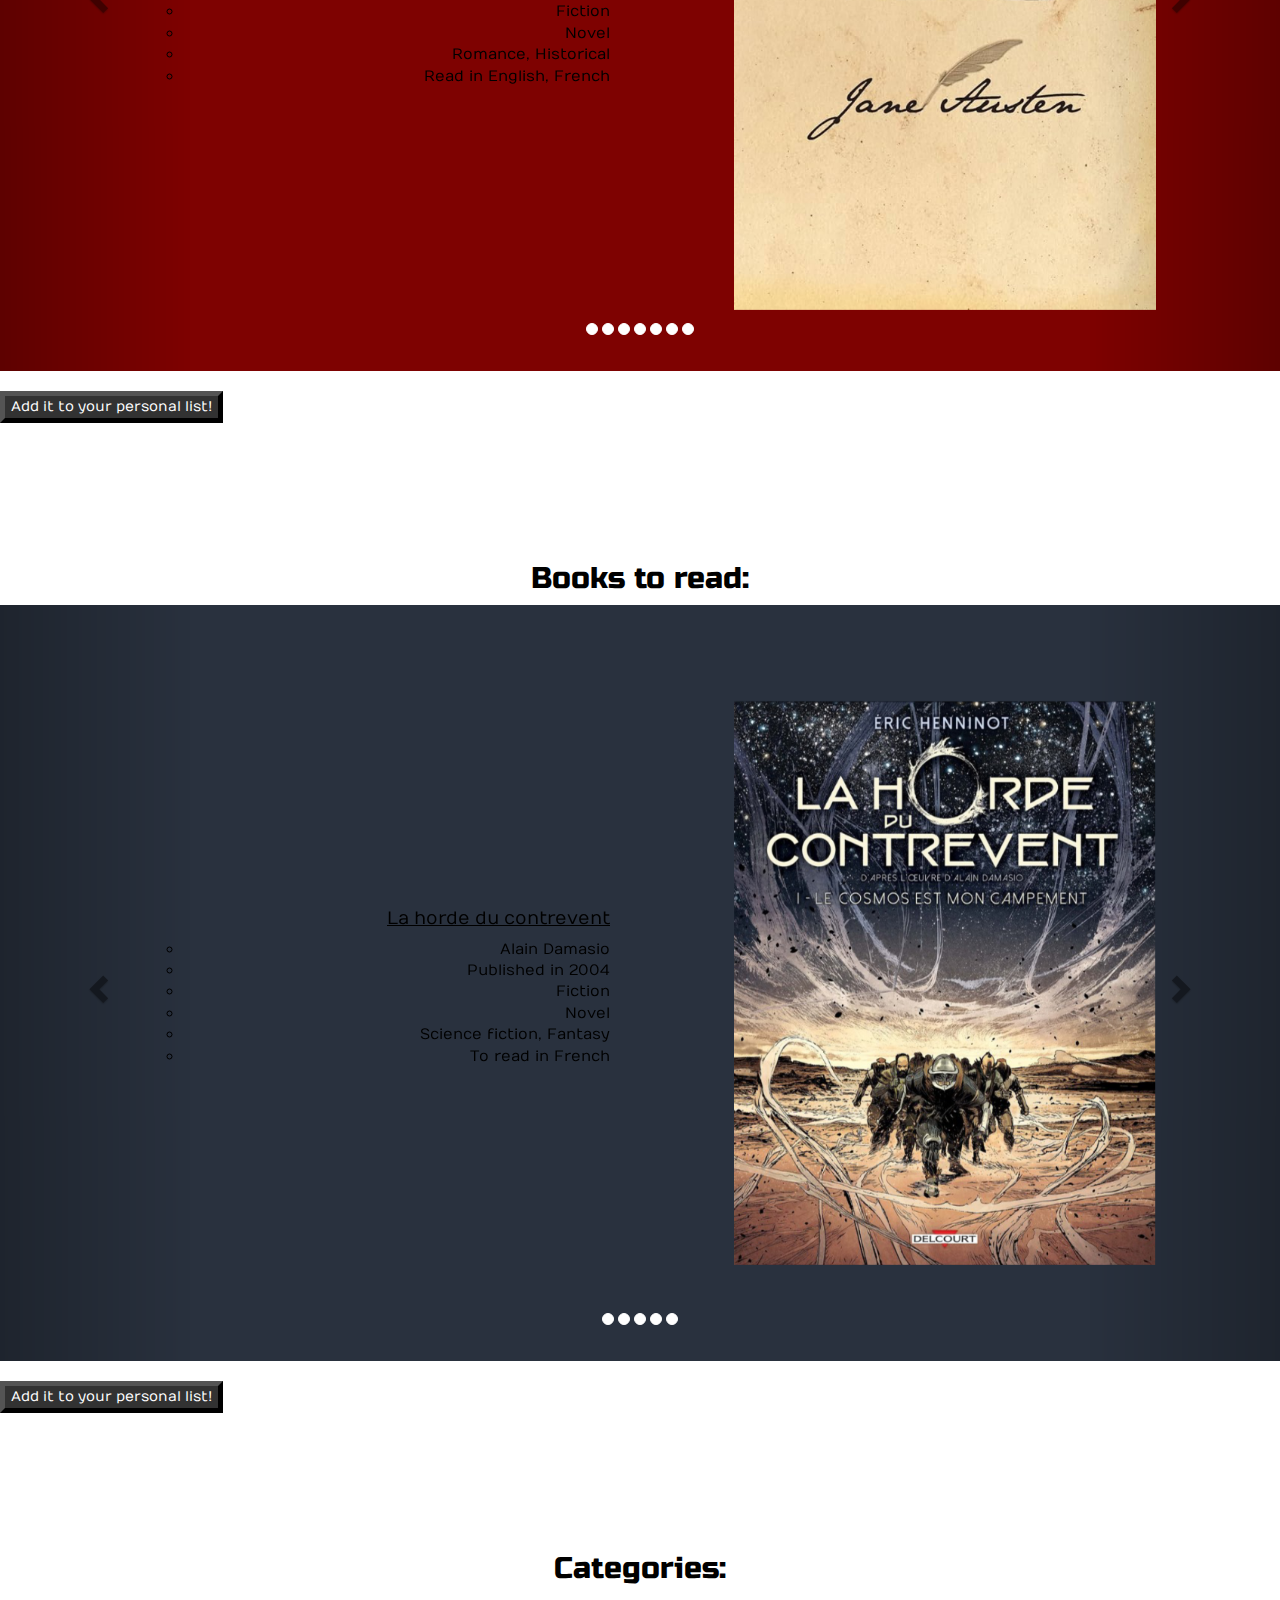
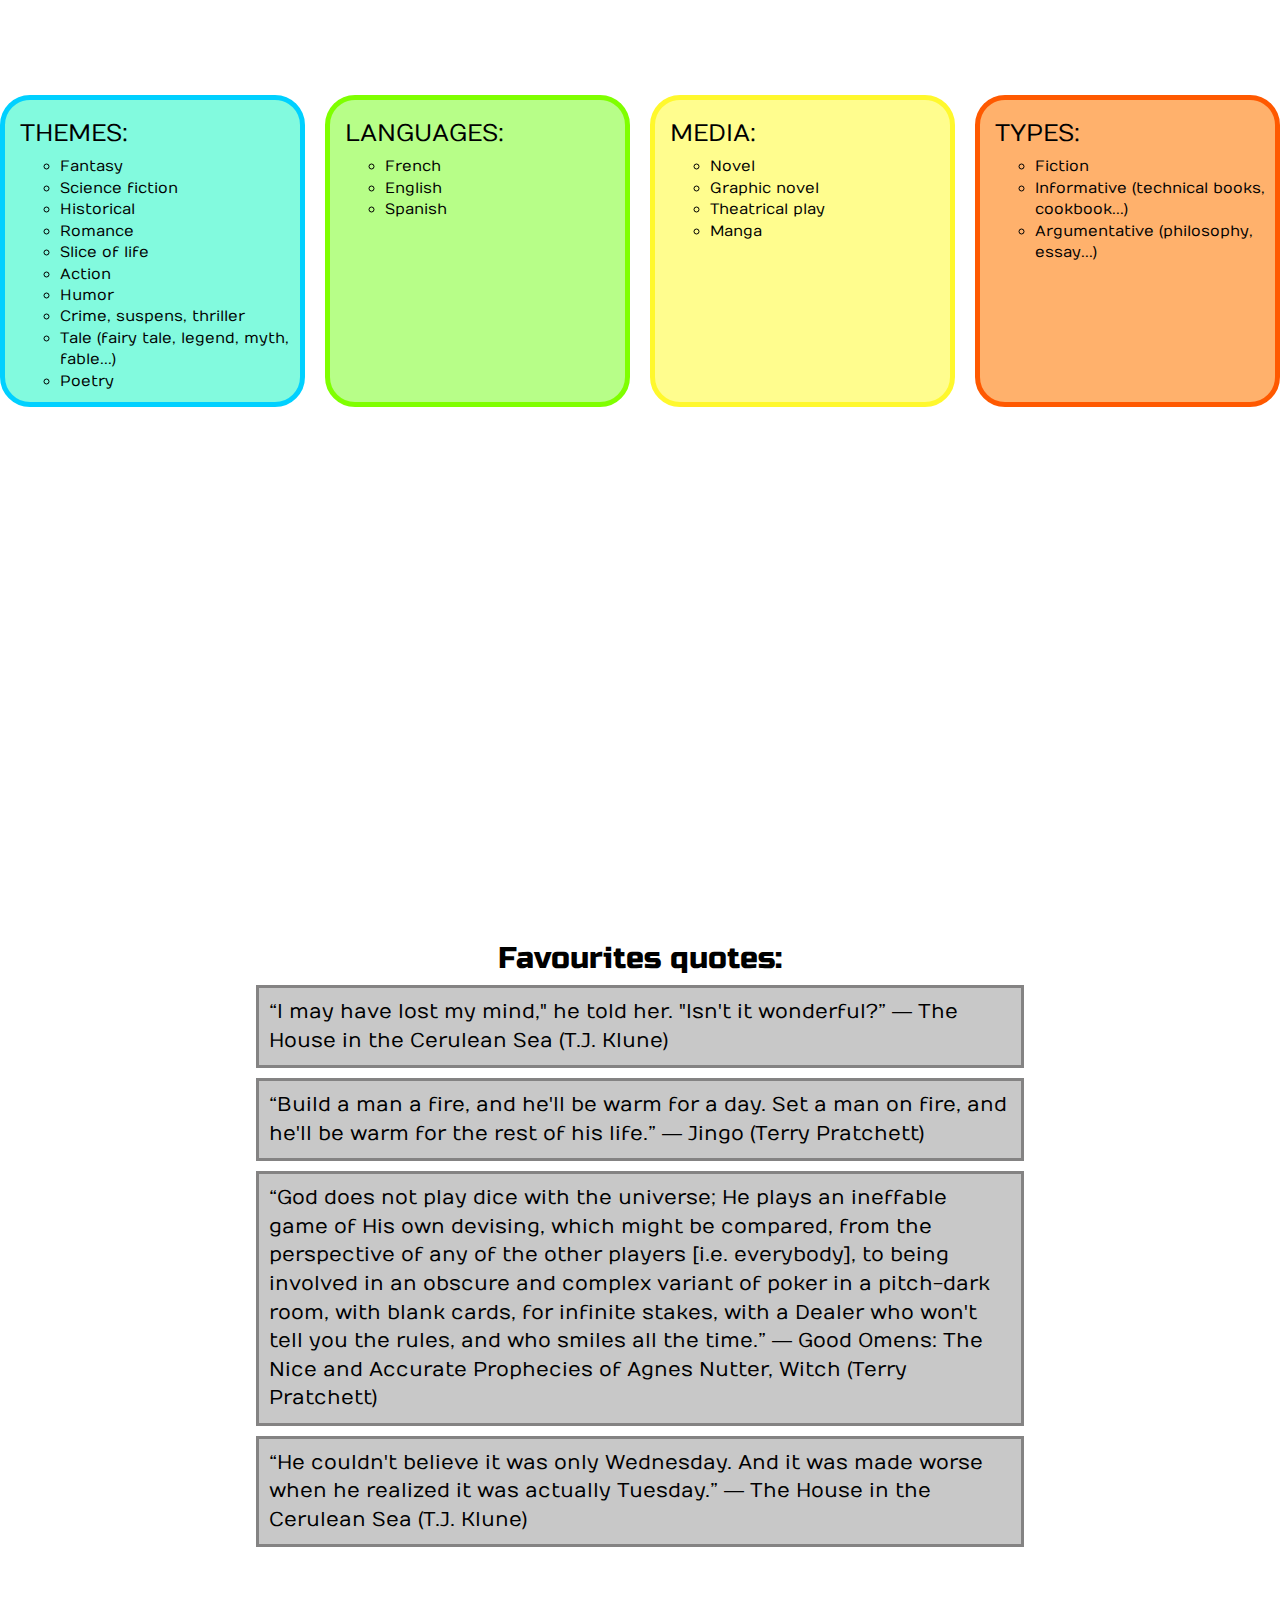
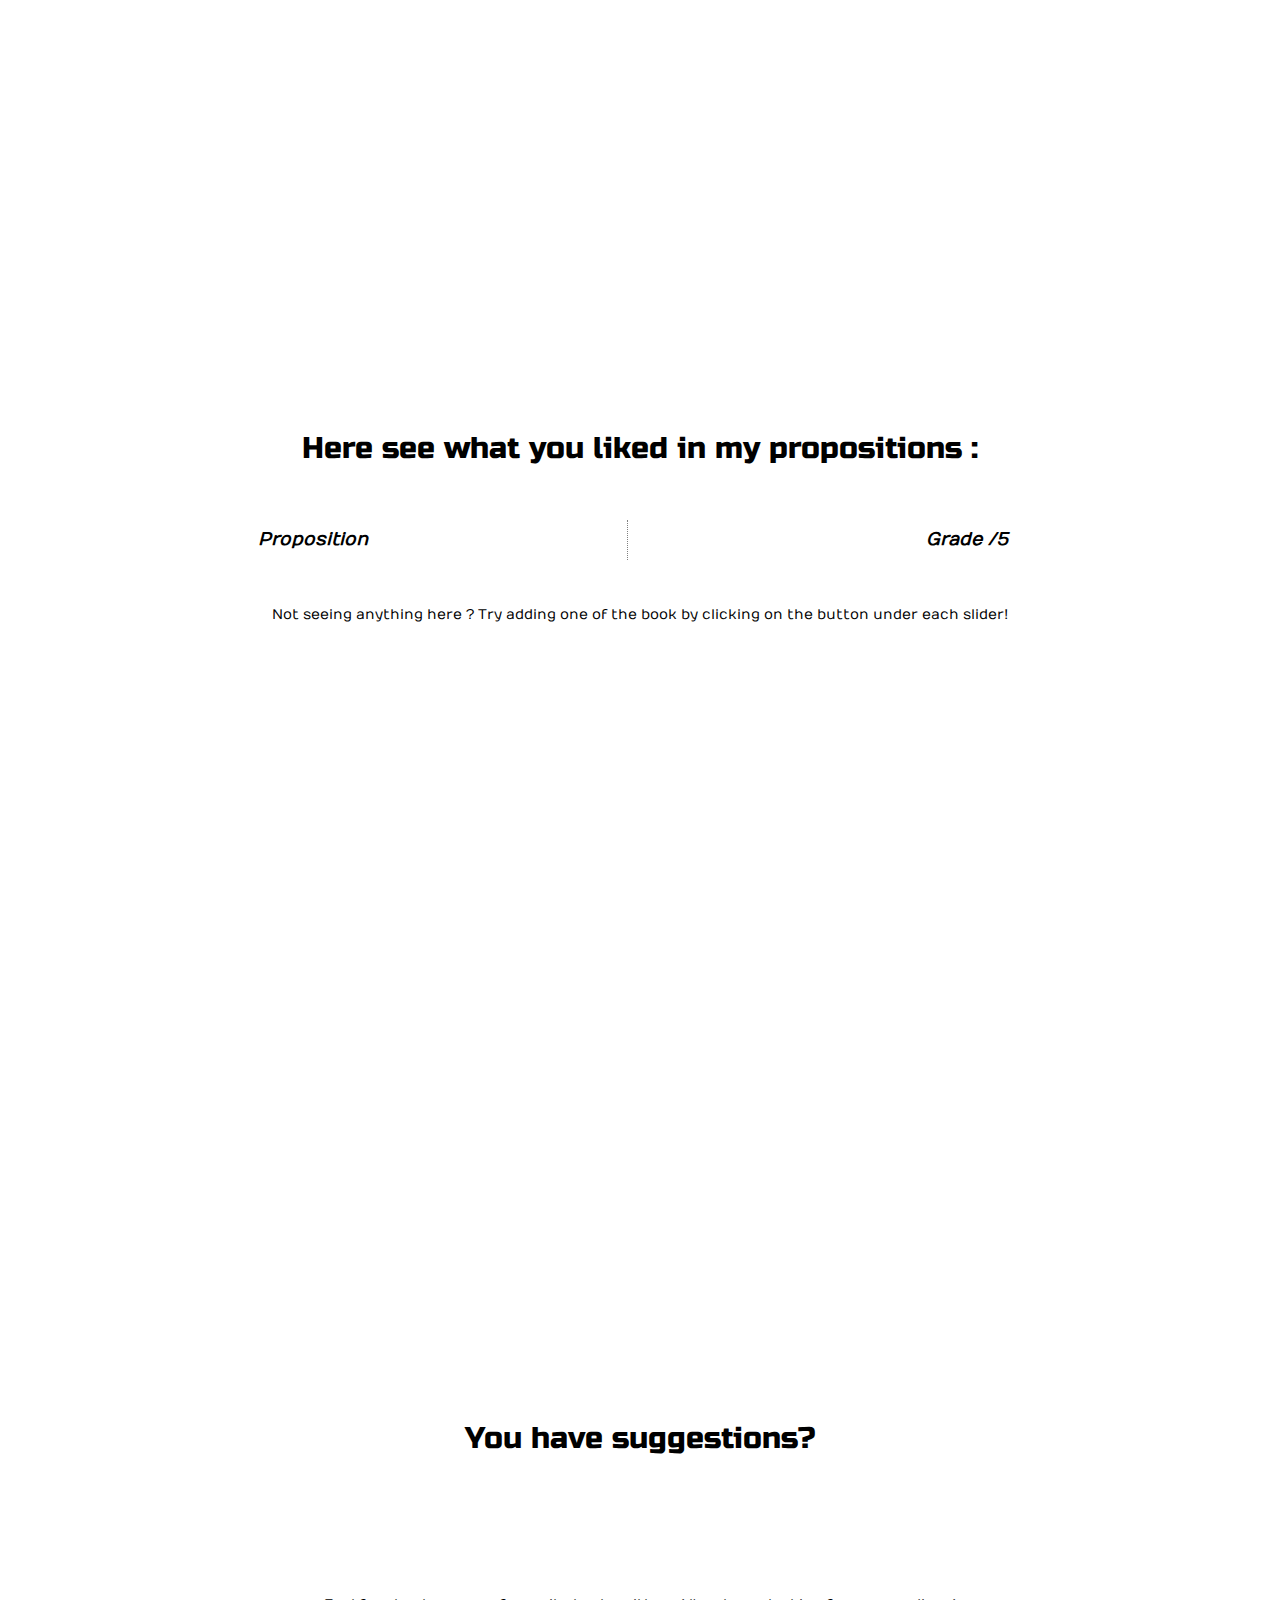
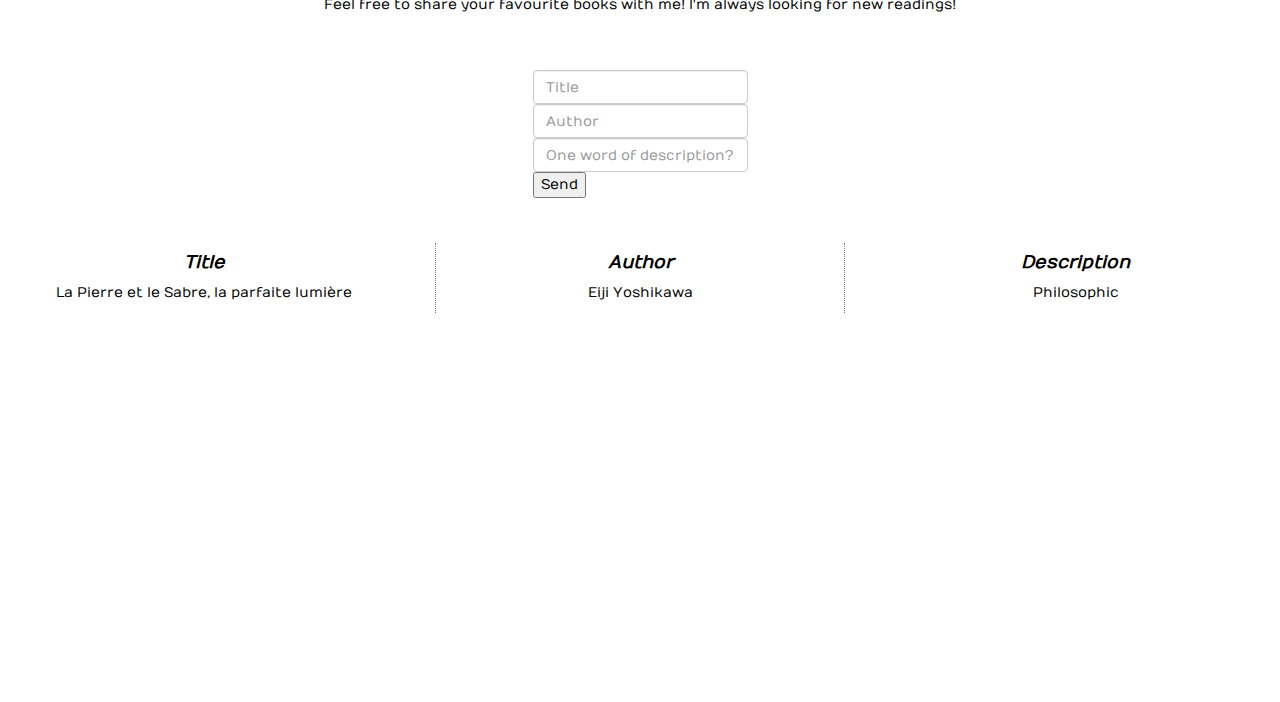
==== commit e494443b: "add js final entrega" ====
--- a/index.html
+++ b/index.html
@@ -34,6 +34,7 @@
             <li class="navli"><a href="#toread">Books to read</a></li>
             <li class="navli"><a href="#categories">Categories</a></li>
             <li class="navli"><a href="#quotes">Quotes</a></li>
+            <li class="navli"><a href="#personalList">Personal List</a></li>
             <li class="navli"><a href="#suggestions">Suggestions</a></li>
          </ul>
       </div>
@@ -57,8 +58,8 @@
             <li data-target="#slider1" data-slide-to="5" class="active"></li>
             <li data-target="#slider1" data-slide-to="6" class="active"></li>
          </ol>
-         <div class="carousel-inner">
-            <div class="item active">
+         <div id="carousel1" class="carousel-inner">
+            <div id="i1" class="item active">
                <div class="row">
                   <div class="col-sm-4">
                      <div>
@@ -78,7 +79,7 @@
                   </div>
                </div>
             </div>
-            <div class="item">
+            <div id="i2" class="item">
                <div class="row">
                   <div class="col-sm-4">
                      <div>
@@ -98,7 +99,7 @@
                   </div>
                </div>
             </div>
-            <div class="item">
+            <div id="i3" class="item">
                <div class="row">
                   <div class="col-sm-4">
                      <div>
@@ -118,7 +119,7 @@
                   </div>
                </div>
             </div>
-            <div class="item">
+            <div id="i4" class="item">
                <div class="row">
                   <div class="col-sm-4">
                      <div>
@@ -138,7 +139,7 @@
                   </div>
                </div>
             </div>
-            <div class="item">
+            <div id="i5" class="item">
                <div class="row">
                   <div class="col-sm-4">
                      <div>
@@ -158,7 +159,7 @@
                   </div>
                </div>
             </div>
-            <div class="item">
+            <div id="i6" class="item">
                <div class="row">
                   <div class="col-sm-4">
                      <div>
@@ -178,7 +179,7 @@
                   </div>
                </div>
             </div>
-            <div class="item">
+            <div id="i7" class="item">
                <div class="row">
                   <div class="col-sm-4">
                      <div>
@@ -211,6 +212,8 @@
          </a>
 
       </div> <!--CAROUSEL ENDS HERE-->
+      <br>
+      <button type="submit" id="sendPersList1">Add it to your personal list!</button>
    </div> <!--CONTAINER1 ENDS HERE-->
 
    <div id="container2" class="divprincipales">
@@ -224,7 +227,7 @@
             <li data-target="#slider2" data-slide-to="3" class="active"></li>
             <li data-target="#slider2" data-slide-to="4" class="active"></li>
          </ol>
-         <div class="carousel-inner">
+         <div id="carousel2" class="carousel-inner">
             <div class="item active">
                <div class="row">
                   <div class="col-sm-4">
@@ -338,6 +341,9 @@
          </a>
 
       </div> <!--CAROUSEL ENDS HERE-->
+
+      <br>
+      <button type="submit" id="sendPersList2">Add it to your personal list!</button>
    </div> <!--CONTAINER2 ENDS HERE-->
 
    <div class="divprincipales" id="categories">
@@ -403,6 +409,25 @@
          <i id="arrow" class="fa fa-angle-double-up fa-2x"></i>
       </a>
    </p>
+
+   <div id="personalList" class="divprincipales">
+      <h2 id="propNGrade">Here see what you liked in my propositions :</h2>
+      <div id="voirProp">
+         <div id="prop">
+            <h4 style="font-style: italic; font-weight: bold;">Proposition</h4>
+         </div>
+         <div id="grade">
+            <h4 style="font-style: italic; font-weight: bold;">Grade /5</h4>
+         </div>
+      </div>
+      <div id="supp" hidden="hidden">
+         <p>Want to delete a proposition ? Delete line number :
+            <input type="text" id="suppInput" placeholder="0" maxlength="2" size="2">
+            <button type="button" id="suppButton">Delete</button>
+         </p>
+      </div>
+      <p id="empty">Not seeing anything here ? Try adding one of the book by clicking on the button under each slider!</p>
+   </div>
 
    <div id="suggestions" class="divprincipales">
       <h2 id="sugtitle">You have suggestions?</h2>
--- a/style.css
+++ b/style.css
@@ -9,7 +9,7 @@
 	scroll-behavior: smooth;
 }
 
-#toptitle, #bigtitle, #fav, #toread, #cattitle, #quotitle, #sugtitle {
+#toptitle, #bigtitle, #fav, #toread, #cattitle, #quotitle, #sugtitle, #propNGrade {
     font-family: "Russo One", sans-serif;
     font-weight: 400;
     font-style: normal;
@@ -56,7 +56,7 @@
 
 .divprincipales {
     min-height: 100vh;
-    min-width: 100vw;
+    min-width: 100%;
 }
 
 #container1, #container2 {
@@ -70,7 +70,7 @@
 
 .carousel-inner {
     min-height: 100%;
-    min-width: 100vw;
+    min-width: 100%;
     height: 100%;
 }
 
@@ -297,4 +297,39 @@
 #listeAuthorSugg {
     border-right: 1px dotted gray;
     border-left: 1px dotted gray;
+}
+
+#sendPersList1, #sendPersList2 {
+    border: 5px outset rgb(0, 0, 0);
+    background-color: #323232;
+    color: white;
+}
+
+#personalList {
+    display: flex;
+    flex-direction: column;
+    align-items: center;
+    row-gap: 5vh;
+}
+
+#voirProp {
+    display: flex;
+    width: 100%;
+    justify-content: space-evenly;
+    column-gap: 2%;
+}
+
+#voirProp * {
+    flex: 1 1 0px;
+    justify-content: center;
+    text-align: center;
+}
+
+#prop p, #grade p {
+    text-align: center;
+    width: 100%;
+}
+
+#prop {
+    border-right: 1px dotted gray;
 }